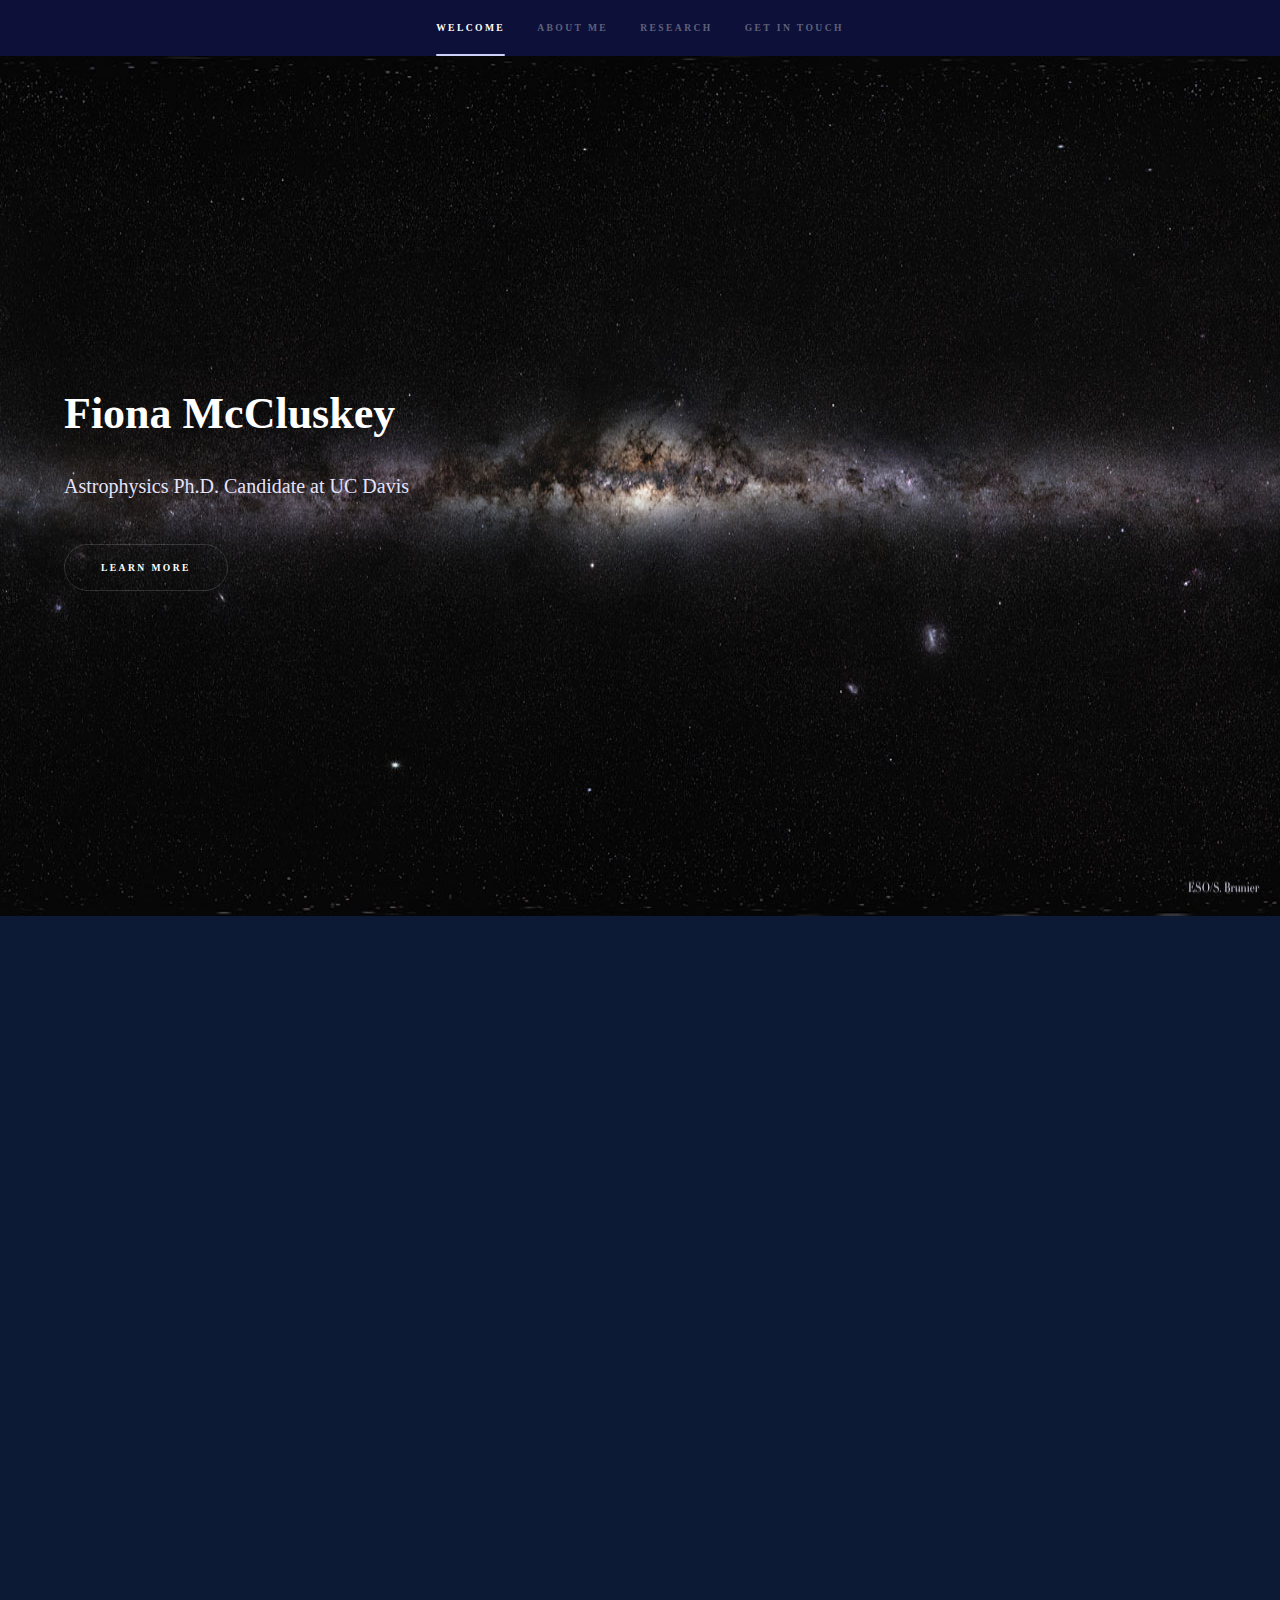
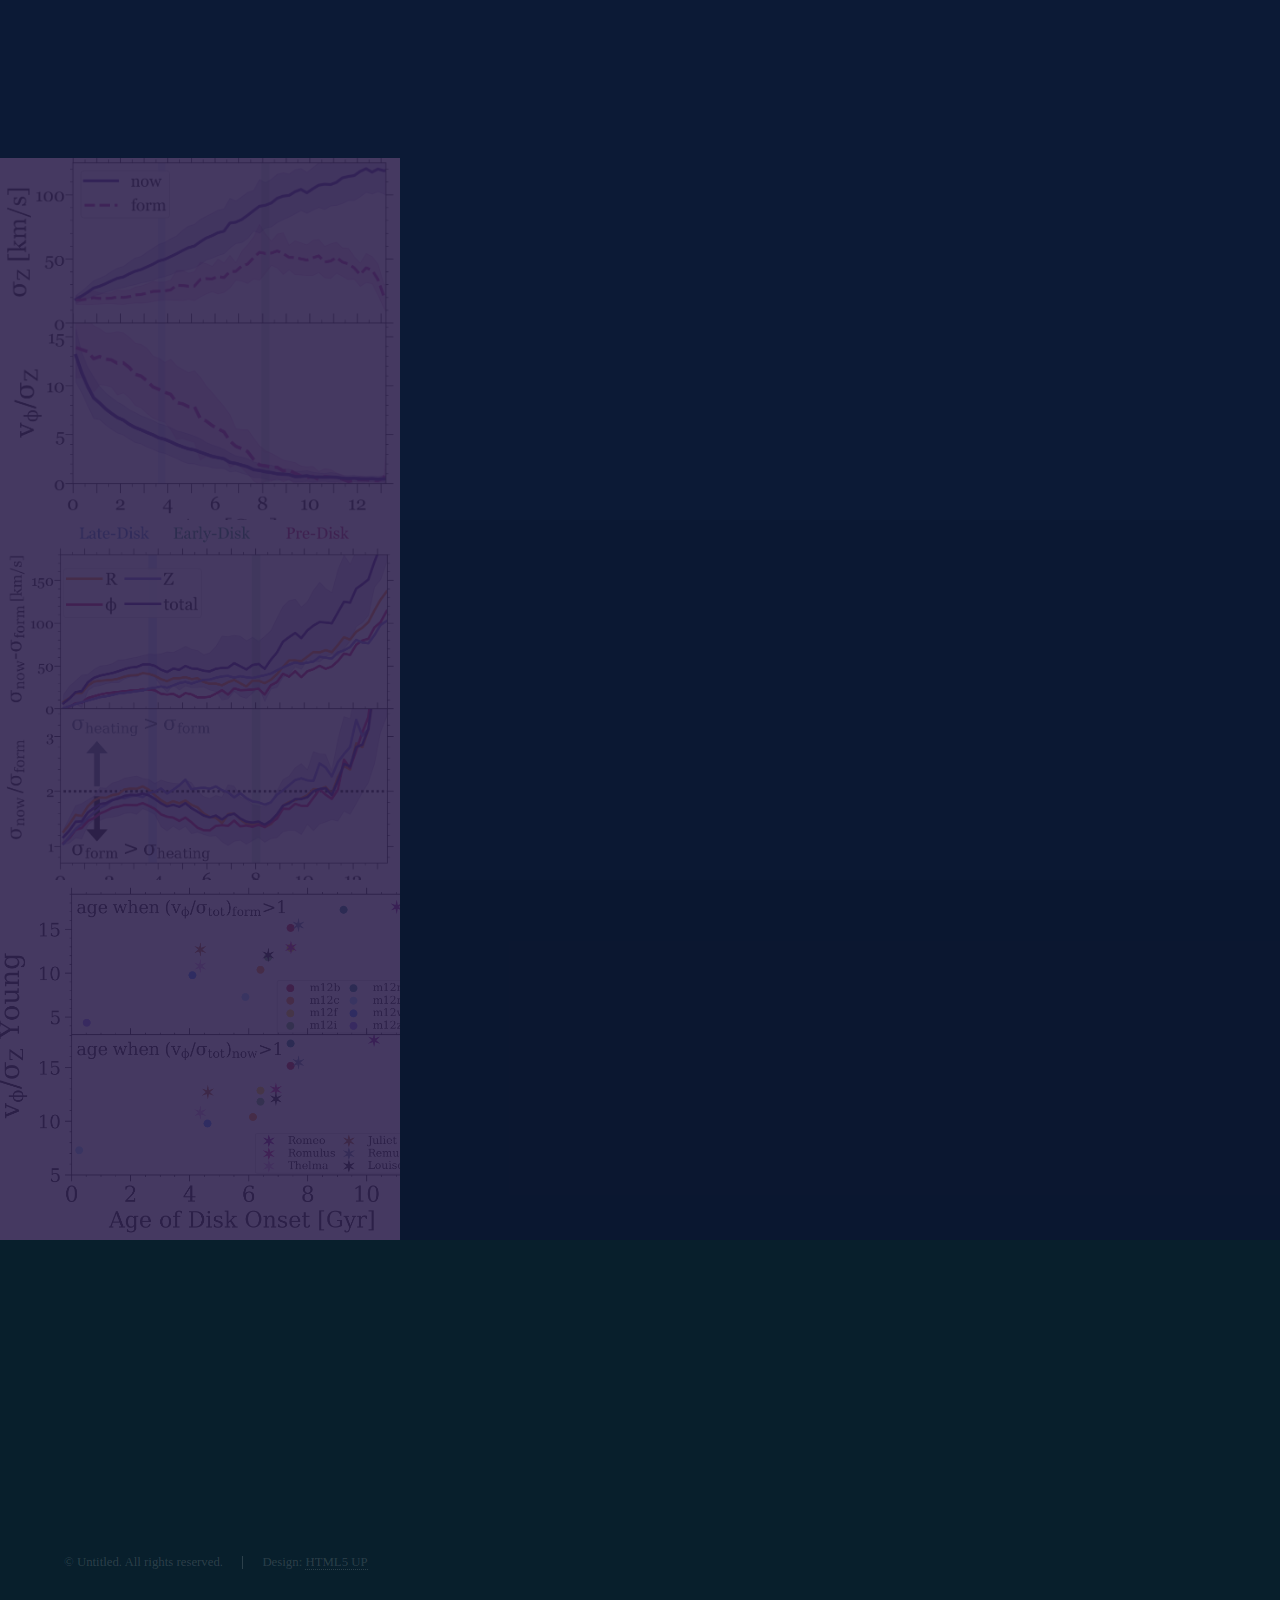
==== index.html @ 89e02739 "Update index.html" ====
<!DOCTYPE HTML>
<!--
	Hyperspace by HTML5 UP
	html5up.net | @ajlkn
	Free for personal and commercial use under the CCA 3.0 license (html5up.net/license)
-->
<html>
	<head>
		<title>Fiona McCluskey</title>
		<meta charset="utf-8" />
		<meta name="viewport" content="width=device-width, initial-scale=1, user-scalable=no" />
		<link rel="stylesheet" href="assets/css/main.css" />
		<noscript><link rel="stylesheet" href="assets/css/noscript.css" /></noscript>
	</head>
	<body class="is-preload">

		<!-- Sidebar -->
			<section id="sidebar">
				<div class="inner">
					<nav>
						<ul>
							<li><a href="#intro">Welcome</a></li>
							<li><a href="#one">About Me</a></li>
							<li><a href="#two">Research</a></li>
							<li><a href="#three">Get in touch</a></li>
						</ul>
					</nav>
				</div>
			</section>

		<!-- Wrapper -->
			<div id="wrapper">

				<!-- Intro -->
					<section id="intro" class="wrapper style1 fullscreen fade-up">
						<div class="inner">
							<h1  style="font-family: Didot">Fiona McCluskey</h1>
							<p style="font-family: Didot;color: #e5e3fc">Astrophysics Ph.D. Candidate at UC Davis</p>
							<ul class="actions">
								<li><a href="#one" class="button scrolly">Learn more</a></li>
							</ul>
						</div>
					</section>

				<!-- One -->
					<section id="one" class="wrapper style3 fade-up">
						<div class="inner">
							<h2>About Me</h2>
							<p style="font-family: Didot;color: #edebfc">I am a 4th year Ph.D. candidate in the Department of Physics and Astronomy at the University of California, Davis. I work with <a href = “https://wetzel.ucdavis.edu/”> Prof. Andrew Wetzel </a> as a part of the <a href="https://fire.northwestern.edu/about-fire/"> FIRE </a> collaboration and use cosmological zoom-in simulations to study the formation and evolution of Milky Way-mass galaxies. </p>
							<p style="font-family: Didot;color: #edebfc"> I graduated in 2019  from Bryn Mawr College, where I did research with <a href= “https://kathrynedaniel.wixsite.com/home”> Prof. Kate Daniel </a> on the dynamical effects of resonances on stellar orbits in analytical simulations of spiral galaxies. </p>
							<p style="font-family: Didot;color: #edebfc"> Outside of astronomy, I enjoy trivia, chess, skiing, hiking and spending time with my friends and cats in Davis and my family in New Hampshire.  </p>
							<div class="box alt">
								<div class="row gtr-100 gtr-uniform aln-center">
									<div class="col-3"><span class="image fit"><img src="images/me.jpg" alt="" /></span></div>
									<div class="col-3"><span class="image fit"><img src="images/cats.jpg" alt="" /></span></div>
									<div class="col-3"><span class="image fit"><img src="images/skiing.jpg" alt="" /></span></div>

								</div>
							</div>
						</div>
					</section>
					<section id="two" class="wrapper style3 fade-up">
						<div class="inner">
							<h2>Research</h2>
						</div>
					</section>
							
						
				<!-- Two -->
					<section class="wrapper style2 spotlights">
						<section>
							<a href="Kinematics.html" class="image"><img src="images/basic.png" alt="" data-position="center center" /></a>
							<div class="content">
								<div class="inner">
									<h2>Stellar Kinematics across the Formation Histories of MW-like Galaxies</h2>
									<!p>Phasellus convallis elit id ullamcorper pulvinar. Duis aliquam turpis mauris, eu ultricies erat malesuada quis. Aliquam dapibus.</p>
									<ul class="actions">
										<li><a href="Kinematics.html" class="button">Learn more</a></li>
									</ul>
								</div>
							</div>
						</section>
						<section>
							<a href="Heating.html" class="image"><img src="images/heating.png" alt="" data-position="top center" /></a>
							<div class="content">
								<div class="inner">
									<h2>Disk Settling or Dynamical Heating?</h2>
									<!p>Phasellus convallis elit id ullamcorper pulvinar. Duis aliquam turpis mauris, eu ultricies erat malesuada quis. Aliquam dapibus.</p>
									<ul class="actions">
										<li><a href="Heating.html" class="button">Learn more</a></li>
									</ul>
								</div>
							</div>
						</section>
						<section>
							<a href="#" class="image"><img src="images/disk_time_2.png" alt="" data-position="25% 25%" /></a>
							<div class="content">
								<div class="inner">
									<h2>When do Galactic Disks Form?</h2>
									<!p>Phasellus convallis elit id ullamcorper pulvinar. Duis aliquam turpis mauris, eu ultricies erat malesuada quis. Aliquam dapibus.</p>
									<ul class="actions">
										<li><a href="Disk.html" class="button">Learn more</a></li>
									</ul>
								</div>
							</div>
						</section>
					</section>


				<!-- Three -->
					<section id="three" class="wrapper style1 fade-up">
						<div class="inner">
							<h2>Get in touch</h2>
							<div class="split style1">
								<section>
									<ul class="contact">
										<li>
											<h3>Email</h3>
											<a href="#">fmccluskey@ucdavis.edu</a>
										</li>
									</ul>
								</section>
							</div>
						</div>
					</section>

			</div>

		<!-- Footer -->
			<footer id="footer" class="wrapper style1-alt">
				<div class="inner">
					<ul class="menu">
						<li>&copy; Untitled. All rights reserved.</li><li>Design: <a href="http://html5up.net">HTML5 UP</a></li>
					</ul>
				</div>
			</footer>

		<!-- Scripts -->
			<script src="assets/js/jquery.min.js"></script>
			<script src="assets/js/jquery.scrollex.min.js"></script>
			<script src="assets/js/jquery.scrolly.min.js"></script>
			<script src="assets/js/browser.min.js"></script>
			<script src="assets/js/breakpoints.min.js"></script>
			<script src="assets/js/util.js"></script>
			<script src="assets/js/main.js"></script>

	</body>
</html>
---- assets/css/main.css ----
@import url(fontawesome-all.min.css);

/*
	Hyperspace by HTML5 UP
	html5up.net | @ajlkn
	Free for personal and commercial use under the CCA 3.0 license (html5up.net/license)
*/

html, body, div, span, applet, object,
iframe, h1, h2, h3, h4, h5, h6, p, blockquote,
pre, a, abbr, acronym, address, big, cite,
code, del, dfn, em, img, ins, kbd, q, s, samp,
small, strike, strong, sub, sup, tt, var, b,
u, i, center, dl, dt, dd, ol, ul, li, fieldset,
form, label, legend, table, caption, tbody,
tfoot, thead, tr, th, td, article, aside,
canvas, details, embed, figure, figcaption,
footer, header, hgroup, menu, nav, output, ruby,
section, summary, time, mark, audio, video {
	margin: 0;
	padding: 0;
	border: 0;
	font-size: 100%;
	font: inherit;
	vertical-align: baseline;}

article, aside, details, figcaption, figure,
footer, header, hgroup, menu, nav, section {
	display: block;}

body {
	line-height: 1;
}

ol, ul {
	list-style: none;
}

blockquote, q {
	quotes: none;
}

	blockquote:before, blockquote:after, q:before, q:after {
		content: '';
		content: none;
	}

table {
	border-collapse: collapse;
	border-spacing: 0;
}

body {
	-webkit-text-size-adjust: none;
}

mark {
	background-color: transparent;
	color: inherit;
}

input::-moz-focus-inner {
	border: 0;
	padding: 0;
}

input, select, textarea {
	-moz-appearance: none;
	-webkit-appearance: none;
	-ms-appearance: none;
	appearance: none;
}

/* Basic */

	@-ms-viewport {
		width: device-width;
	}

	body {
		-ms-overflow-style: scrollbar;
	}

	@media screen and (max-width: 480px) {

		html, body {
			min-width: 320px;
		}

	}

	html {
		box-sizing: border-box;
	}

	*, *:before, *:after {
		box-sizing: inherit;
	}

	body {
		background: #312450;
	}

		body.is-preload *, body.is-preload *:before, body.is-preload *:after {
			-moz-animation: none !important;
			-webkit-animation: none !important;
			-ms-animation: none !important;
			animation: none !important;
			-moz-transition: none !important;
			-webkit-transition: none !important;
			-ms-transition: none !important;
			transition: none !important;
		}

/* Type */

	body, input, select, textarea {
		color: rgba(255, 255, 255, 0.55);
		font-family: Didot, Garamond, serif;
		font-size: 16.5pt;
		font-weight: normal;
		line-height: 1.75;
	}

		@media screen and (max-width: 1680px) {

			body, input, select, textarea {
				font-size: 13pt;
			}

		}

		@media screen and (max-width: 1280px) {

			body, input, select, textarea {
				font-size: 12pt;
			}

		}

		@media screen and (max-width: 360px) {

			body, input, select, textarea {
				font-size: 11pt;
			}

		}

	a {
		-moz-transition: color 0.2s ease, border-bottom-color 0.2s ease;
		-webkit-transition: color 0.2s ease, border-bottom-color 0.2s ease;
		-ms-transition: color 0.2s ease, border-bottom-color 0.2s ease;
		transition: color 0.2s ease, border-bottom-color 0.2s ease;
		border-bottom: dotted 1px rgba(255, 255, 255, 0.35);
		color: inherit;
		text-decoration: none;
	}

		a:hover {
			border-bottom-color: transparent;
			color: #ffffff;
		}

	strong, b {
		color: #ffffff;
		font-weight: bold;
	}

	em, i {
		font-style: italic;
	}

	p {
		margin: 0 0 2em 0;
	}

	h1, h2, h3, h4, h5, h6 {
		color: #ffffff;
		font-weight: bold;
		line-height: 1.5;
		margin: 0 0 0.5em 0;
	}

		h1 a, h2 a, h3 a, h4 a, h5 a, h6 a {
			color: inherit;
			text-decoration: none;
		}

	h1 {
		font-size: 2.75em;
	}

		h1.major {
			margin: 0 0 1.3em 0;
			position: relative;
			padding-bottom: 0.35em;
		}

			h1.major:after {
				background-image: -moz-linear-gradient(to right, #5e42a6, #b74e91);
				background-image: -webkit-linear-gradient(to right, #5e42a6, #b74e91);
				background-image: -ms-linear-gradient(to right, #5e42a6, #b74e91);
				background-image: linear-gradient(to right, #5e42a6, #b74e91);
				-moz-transition: max-width 0.2s ease;
				-webkit-transition: max-width 0.2s ease;
				-ms-transition: max-width 0.2s ease;
				transition: max-width 0.2s ease;
				border-radius: 0.2em;
				bottom: 0;
				content: '';
				height: 0.05em;
				position: absolute;
				right: 0;
				width: 100%;
			}

	h2 {
		font-size: 1.75em;
	}

	h3 {
		font-size: 1.1em;
	}

	h4 {
		font-size: 1em;
	}

	h5 {
		font-size: 0.8em;
	}

	h6 {
		font-size: 0.6em;
	}

	@media screen and (max-width: 736px) {

		h1 {
			font-size: 2em;
		}

		h2 {
			font-size: 1.25em;
		}

		h3 {
			font-size: 1em;
		}

		h4 {
			font-size: 0.8em;
		}

		h5 {
			font-size: 0.6em;
		}

		h6 {
			font-size: 0.6em;
		}

	}

	sub {
		font-size: 0.8em;
		position: relative;
		top: 0.5em;
	}

	sup {
		font-size: 0.8em;
		position: relative;
		top: -0.5em;
	}

	blockquote {
		border-left: solid 4px rgba(255, 255, 255, 0.15);
		font-style: italic;
		margin: 0 0 2em 0;
		padding: 0.5em 0 0.5em 2em;
	}

	code {
		background: rgba(255, 255, 255, 0.05);
		border-radius: 0.25em;
		border: solid 1px rgba(255, 255, 255, 0.15);
		font-family: "Courier New", monospace;
		font-size: 0.9em;
		margin: 0 0.25em;
		padding: 0.25em 0.65em;
	}

	pre {
		-webkit-overflow-scrolling: touch;
		font-family: "Courier New", monospace;
		font-size: 0.9em;
		margin: 0 0 2em 0;
	}

		pre code {
			display: block;
			line-height: 1.75em;
			padding: 1em 1.5em;
			overflow-x: auto;
		}

	hr {
		border: 0;
		border-bottom: solid 1px rgba(255, 255, 255, 0.15);
		margin: 2em 0;
	}

		hr.major {
			margin: 3em 0;
		}

	.align-left {
		text-align: left;
	}

	.align-center {
		text-align: center;
	}

	.align-right {
		text-align: right;
	}

/* Row */

	.row {
		display: flex;
		flex-wrap: wrap;
		box-sizing: border-box;
		align-items: stretch;
	}

		.row > * {
			box-sizing: border-box;
		}

		.row.gtr-uniform > * > :last-child {
			margin-bottom: 0;
		}

		.row.aln-left {
			justify-content: flex-start;
		}

		.row.aln-center {
			justify-content: center;
		}

		.row.aln-right {
			justify-content: flex-end;
		}

		.row.aln-top {
			align-items: flex-start;
		}

		.row.aln-middle {
			align-items: center;
		}

		.row.aln-bottom {
			align-items: flex-end;
		}

		.row > .imp {
			order: -1;
		}

		.row > .col-1 {
			width: 8.33333%;
		}

		.row > .off-1 {
			margin-left: 8.33333%;
		}

		.row > .col-2 {
			width: 16.66667%;
		}

		.row > .off-2 {
			margin-left: 16.66667%;
		}

		.row > .col-3 {
			width: 25%;
		}

		.row > .off-3 {
			margin-left: 25%;
		}

		.row > .col-4 {
			width: 33.33333%;
		}

		.row > .off-4 {
			margin-left: 33.33333%;
		}

		.row > .col-5 {
			width: 41.66667%;
		}

		.row > .off-5 {
			margin-left: 41.66667%;
		}

		.row > .col-6 {
			width: 50%;
		}

		.row > .off-6 {
			margin-left: 50%;
		}

		.row > .col-7 {
			width: 58.33333%;
		}

		.row > .off-7 {
			margin-left: 58.33333%;
		}

		.row > .col-8 {
			width: 66.66667%;
		}

		.row > .off-8 {
			margin-left: 66.66667%;
		}

		.row > .col-9 {
			width: 75%;
		}

		.row > .off-9 {
			margin-left: 75%;
		}

		.row > .col-10 {
			width: 83.33333%;
		}

		.row > .off-10 {
			margin-left: 83.33333%;
		}

		.row > .col-11 {
			width: 91.66667%;
		}

		.row > .off-11 {
			margin-left: 91.66667%;
		}

		.row > .col-12 {
			width: 100%;
		}

		.row > .off-12 {
			margin-left: 100%;
		}

		.row.gtr-0 {
			margin-top: 0;
			margin-left: 0em;
		}

			.row.gtr-0 > * {
				padding: 0 0 0 0em;
			}

			.row.gtr-0.gtr-uniform {
				margin-top: 0em;
			}

				.row.gtr-0.gtr-uniform > * {
					padding-top: 0em;
				}

		.row.gtr-25 {
			margin-top: 0;
			margin-left: -0.375em;
		}

			.row.gtr-25 > * {
				padding: 0 0 0 0.375em;
			}

			.row.gtr-25.gtr-uniform {
				margin-top: -0.375em;
			}

				.row.gtr-25.gtr-uniform > * {
					padding-top: 0.375em;
				}

		.row.gtr-50 {
			margin-top: 0;
			margin-left: -0.75em;
		}

			.row.gtr-50 > * {
				padding: 0 0 0 0.75em;
			}

			.row.gtr-50.gtr-uniform {
				margin-top: -0.75em;
			}

				.row.gtr-50.gtr-uniform > * {
					padding-top: 0.75em;
				}

		.row {
			margin-top: 0;
			margin-left: -1.5em;
		}

			.row > * {
				padding: 0 0 0 1.5em;
			}

			.row.gtr-uniform {
				margin-top: -1.5em;
			}

				.row.gtr-uniform > * {
					padding-top: 1.5em;
				}

		.row.gtr-150 {
			margin-top: 0;
			margin-left: -2.25em;
		}

			.row.gtr-150 > * {
				padding: 0 0 0 2.25em;
			}

			.row.gtr-150.gtr-uniform {
				margin-top: -2.25em;
			}

				.row.gtr-150.gtr-uniform > * {
					padding-top: 2.25em;
				}

		.row.gtr-200 {
			margin-top: 0;
			margin-left: -3em;
		}

			.row.gtr-200 > * {
				padding: 0 0 0 3em;
			}

			.row.gtr-200.gtr-uniform {
				margin-top: -3em;
			}

				.row.gtr-200.gtr-uniform > * {
					padding-top: 3em;
				}

		@media screen and (max-width: 1680px) {

			.row {
				display: flex;
				flex-wrap: wrap;
				box-sizing: border-box;
				align-items: stretch;
			}

				.row > * {
					box-sizing: border-box;
				}

				.row.gtr-uniform > * > :last-child {
					margin-bottom: 0;
				}

				.row.aln-left {
					justify-content: flex-start;
				}

				.row.aln-center {
					justify-content: center;
				}

				.row.aln-right {
					justify-content: flex-end;
				}

				.row.aln-top {
					align-items: flex-start;
				}

				.row.aln-middle {
					align-items: center;
				}

				.row.aln-bottom {
					align-items: flex-end;
				}

				.row > .imp-xlarge {
					order: -1;
				}

				.row > .col-1-xlarge {
					width: 8.33333%;
				}

				.row > .off-1-xlarge {
					margin-left: 8.33333%;
				}

				.row > .col-2-xlarge {
					width: 16.66667%;
				}

				.row > .off-2-xlarge {
					margin-left: 16.66667%;
				}

				.row > .col-3-xlarge {
					width: 25%;
				}

				.row > .off-3-xlarge {
					margin-left: 25%;
				}

				.row > .col-4-xlarge {
					width: 33.33333%;
				}

				.row > .off-4-xlarge {
					margin-left: 33.33333%;
				}

				.row > .col-5-xlarge {
					width: 41.66667%;
				}

				.row > .off-5-xlarge {
					margin-left: 41.66667%;
				}

				.row > .col-6-xlarge {
					width: 50%;
				}

				.row > .off-6-xlarge {
					margin-left: 50%;
				}

				.row > .col-7-xlarge {
					width: 58.33333%;
				}

				.row > .off-7-xlarge {
					margin-left: 58.33333%;
				}

				.row > .col-8-xlarge {
					width: 66.66667%;
				}

				.row > .off-8-xlarge {
					margin-left: 66.66667%;
				}

				.row > .col-9-xlarge {
					width: 75%;
				}

				.row > .off-9-xlarge {
					margin-left: 75%;
				}

				.row > .col-10-xlarge {
					width: 83.33333%;
				}

				.row > .off-10-xlarge {
					margin-left: 83.33333%;
				}

				.row > .col-11-xlarge {
					width: 91.66667%;
				}

				.row > .off-11-xlarge {
					margin-left: 91.66667%;
				}

				.row > .col-12-xlarge {
					width: 100%;
				}

				.row > .off-12-xlarge {
					margin-left: 100%;
				}

				.row.gtr-0 {
					margin-top: 0;
					margin-left: 0em;
				}

					.row.gtr-0 > * {
						padding: 0 0 0 0em;
					}

					.row.gtr-0.gtr-uniform {
						margin-top: 0em;
					}

						.row.gtr-0.gtr-uniform > * {
							padding-top: 0em;
						}

				.row.gtr-25 {
					margin-top: 0;
					margin-left: -0.375em;
				}

					.row.gtr-25 > * {
						padding: 0 0 0 0.375em;
					}

					.row.gtr-25.gtr-uniform {
						margin-top: -0.375em;
					}

						.row.gtr-25.gtr-uniform > * {
							padding-top: 0.375em;
						}

				.row.gtr-50 {
					margin-top: 0;
					margin-left: -0.75em;
				}

					.row.gtr-50 > * {
						padding: 0 0 0 0.75em;
					}

					.row.gtr-50.gtr-uniform {
						margin-top: -0.75em;
					}

						.row.gtr-50.gtr-uniform > * {
							padding-top: 0.75em;
						}

				.row {
					margin-top: 0;
					margin-left: -1.5em;
				}

					.row > * {
						padding: 0 0 0 1.5em;
					}

					.row.gtr-uniform {
						margin-top: -1.5em;
					}

						.row.gtr-uniform > * {
							padding-top: 1.5em;
						}

				.row.gtr-150 {
					margin-top: 0;
					margin-left: -2.25em;
				}

					.row.gtr-150 > * {
						padding: 0 0 0 2.25em;
					}

					.row.gtr-150.gtr-uniform {
						margin-top: -2.25em;
					}

						.row.gtr-150.gtr-uniform > * {
							padding-top: 2.25em;
						}

				.row.gtr-200 {
					margin-top: 0;
					margin-left: -3em;
				}

					.row.gtr-200 > * {
						padding: 0 0 0 3em;
					}

					.row.gtr-200.gtr-uniform {
						margin-top: -3em;
					}

						.row.gtr-200.gtr-uniform > * {
							padding-top: 3em;
						}

		}

		@media screen and (max-width: 1280px) {

			.row {
				display: flex;
				flex-wrap: wrap;
				box-sizing: border-box;
				align-items: stretch;
			}

				.row > * {
					box-sizing: border-box;
				}

				.row.gtr-uniform > * > :last-child {
					margin-bottom: 0;
				}

				.row.aln-left {
					justify-content: flex-start;
				}

				.row.aln-center {
					justify-content: center;
				}

				.row.aln-right {
					justify-content: flex-end;
				}

				.row.aln-top {
					align-items: flex-start;
				}

				.row.aln-middle {
					align-items: center;
				}

				.row.aln-bottom {
					align-items: flex-end;
				}

				.row > .imp-large {
					order: -1;
				}

				.row > .col-1-large {
					width: 8.33333%;
				}

				.row > .off-1-large {
					margin-left: 8.33333%;
				}

				.row > .col-2-large {
					width: 16.66667%;
				}

				.row > .off-2-large {
					margin-left: 16.66667%;
				}

				.row > .col-3-large {
					width: 25%;
				}

				.row > .off-3-large {
					margin-left: 25%;
				}

				.row > .col-4-large {
					width: 33.33333%;
				}

				.row > .off-4-large {
					margin-left: 33.33333%;
				}

				.row > .col-5-large {
					width: 41.66667%;
				}

				.row > .off-5-large {
					margin-left: 41.66667%;
				}

				.row > .col-6-large {
					width: 50%;
				}

				.row > .off-6-large {
					margin-left: 50%;
				}

				.row > .col-7-large {
					width: 58.33333%;
				}

				.row > .off-7-large {
					margin-left: 58.33333%;
				}

				.row > .col-8-large {
					width: 66.66667%;
				}

				.row > .off-8-large {
					margin-left: 66.66667%;
				}

				.row > .col-9-large {
					width: 75%;
				}

				.row > .off-9-large {
					margin-left: 75%;
				}

				.row > .col-10-large {
					width: 83.33333%;
				}

				.row > .off-10-large {
					margin-left: 83.33333%;
				}

				.row > .col-11-large {
					width: 91.66667%;
				}

				.row > .off-11-large {
					margin-left: 91.66667%;
				}

				.row > .col-12-large {
					width: 100%;
				}

				.row > .off-12-large {
					margin-left: 100%;
				}

				.row.gtr-0 {
					margin-top: 0;
					margin-left: 0em;
				}

					.row.gtr-0 > * {
						padding: 0 0 0 0em;
					}

					.row.gtr-0.gtr-uniform {
						margin-top: 0em;
					}

						.row.gtr-0.gtr-uniform > * {
							padding-top: 0em;
						}

				.row.gtr-25 {
					margin-top: 0;
					margin-left: -0.375em;
				}

					.row.gtr-25 > * {
						padding: 0 0 0 0.375em;
					}

					.row.gtr-25.gtr-uniform {
						margin-top: -0.375em;
					}

						.row.gtr-25.gtr-uniform > * {
							padding-top: 0.375em;
						}

				.row.gtr-50 {
					margin-top: 0;
					margin-left: -0.75em;
				}

					.row.gtr-50 > * {
						padding: 0 0 0 0.75em;
					}

					.row.gtr-50.gtr-uniform {
						margin-top: -0.75em;
					}

						.row.gtr-50.gtr-uniform > * {
							padding-top: 0.75em;
						}

				.row {
					margin-top: 0;
					margin-left: -1.5em;
				}

					.row > * {
						padding: 0 0 0 1.5em;
					}

					.row.gtr-uniform {
						margin-top: -1.5em;
					}

						.row.gtr-uniform > * {
							padding-top: 1.5em;
						}

				.row.gtr-150 {
					margin-top: 0;
					margin-left: -2.25em;
				}

					.row.gtr-150 > * {
						padding: 0 0 0 2.25em;
					}

					.row.gtr-150.gtr-uniform {
						margin-top: -2.25em;
					}

						.row.gtr-150.gtr-uniform > * {
							padding-top: 2.25em;
						}

				.row.gtr-200 {
					margin-top: 0;
					margin-left: -3em;
				}

					.row.gtr-200 > * {
						padding: 0 0 0 3em;
					}

					.row.gtr-200.gtr-uniform {
						margin-top: -3em;
					}

						.row.gtr-200.gtr-uniform > * {
							padding-top: 3em;
						}

		}

		@media screen and (max-width: 980px) {

			.row {
				display: flex;
				flex-wrap: wrap;
				box-sizing: border-box;
				align-items: stretch;
			}

				.row > * {
					box-sizing: border-box;
				}

				.row.gtr-uniform > * > :last-child {
					margin-bottom: 0;
				}

				.row.aln-left {
					justify-content: flex-start;
				}

				.row.aln-center {
					justify-content: center;
				}

				.row.aln-right {
					justify-content: flex-end;
				}

				.row.aln-top {
					align-items: flex-start;
				}

				.row.aln-middle {
					align-items: center;
				}

				.row.aln-bottom {
					align-items: flex-end;
				}

				.row > .imp-medium {
					order: -1;
				}

				.row > .col-1-medium {
					width: 8.33333%;
				}

				.row > .off-1-medium {
					margin-left: 8.33333%;
				}

				.row > .col-2-medium {
					width: 16.66667%;
				}

				.row > .off-2-medium {
					margin-left: 16.66667%;
				}

				.row > .col-3-medium {
					width: 25%;
				}

				.row > .off-3-medium {
					margin-left: 25%;
				}

				.row > .col-4-medium {
					width: 33.33333%;
				}

				.row > .off-4-medium {
					margin-left: 33.33333%;
				}

				.row > .col-5-medium {
					width: 41.66667%;
				}

				.row > .off-5-medium {
					margin-left: 41.66667%;
				}

				.row > .col-6-medium {
					width: 50%;
				}

				.row > .off-6-medium {
					margin-left: 50%;
				}

				.row > .col-7-medium {
					width: 58.33333%;
				}

				.row > .off-7-medium {
					margin-left: 58.33333%;
				}

				.row > .col-8-medium {
					width: 66.66667%;
				}

				.row > .off-8-medium {
					margin-left: 66.66667%;
				}

				.row > .col-9-medium {
					width: 75%;
				}

				.row > .off-9-medium {
					margin-left: 75%;
				}

				.row > .col-10-medium {
					width: 83.33333%;
				}

				.row > .off-10-medium {
					margin-left: 83.33333%;
				}

				.row > .col-11-medium {
					width: 91.66667%;
				}

				.row > .off-11-medium {
					margin-left: 91.66667%;
				}

				.row > .col-12-medium {
					width: 100%;
				}

				.row > .off-12-medium {
					margin-left: 100%;
				}

				.row.gtr-0 {
					margin-top: 0;
					margin-left: 0em;
				}

					.row.gtr-0 > * {
						padding: 0 0 0 0em;
					}

					.row.gtr-0.gtr-uniform {
						margin-top: 0em;
					}

						.row.gtr-0.gtr-uniform > * {
							padding-top: 0em;
						}

				.row.gtr-25 {
					margin-top: 0;
					margin-left: -0.375em;
				}

					.row.gtr-25 > * {
						padding: 0 0 0 0.375em;
					}

					.row.gtr-25.gtr-uniform {
						margin-top: -0.375em;
					}

						.row.gtr-25.gtr-uniform > * {
							padding-top: 0.375em;
						}

				.row.gtr-50 {
					margin-top: 0;
					margin-left: -0.75em;
				}

					.row.gtr-50 > * {
						padding: 0 0 0 0.75em;
					}

					.row.gtr-50.gtr-uniform {
						margin-top: -0.75em;
					}

						.row.gtr-50.gtr-uniform > * {
							padding-top: 0.75em;
						}

				.row {
					margin-top: 0;
					margin-left: -1.5em;
				}

					.row > * {
						padding: 0 0 0 1.5em;
					}

					.row.gtr-uniform {
						margin-top: -1.5em;
					}

						.row.gtr-uniform > * {
							padding-top: 1.5em;
						}

				.row.gtr-150 {
					margin-top: 0;
					margin-left: -2.25em;
				}

					.row.gtr-150 > * {
						padding: 0 0 0 2.25em;
					}

					.row.gtr-150.gtr-uniform {
						margin-top: -2.25em;
					}

						.row.gtr-150.gtr-uniform > * {
							padding-top: 2.25em;
						}

				.row.gtr-200 {
					margin-top: 0;
					margin-left: -3em;
				}

					.row.gtr-200 > * {
						padding: 0 0 0 3em;
					}

					.row.gtr-200.gtr-uniform {
						margin-top: -3em;
					}

						.row.gtr-200.gtr-uniform > * {
							padding-top: 3em;
						}

		}

		@media screen and (max-width: 736px) {

			.row {
				display: flex;
				flex-wrap: wrap;
				box-sizing: border-box;
				align-items: stretch;
			}

				.row > * {
					box-sizing: border-box;
				}

				.row.gtr-uniform > * > :last-child {
					margin-bottom: 0;
				}

				.row.aln-left {
					justify-content: flex-start;
				}

				.row.aln-center {
					justify-content: center;
				}

				.row.aln-right {
					justify-content: flex-end;
				}

				.row.aln-top {
					align-items: flex-start;
				}

				.row.aln-middle {
					align-items: center;
				}

				.row.aln-bottom {
					align-items: flex-end;
				}

				.row > .imp-small {
					order: -1;
				}

				.row > .col-1-small {
					width: 8.33333%;
				}

				.row > .off-1-small {
					margin-left: 8.33333%;
				}

				.row > .col-2-small {
					width: 16.66667%;
				}

				.row > .off-2-small {
					margin-left: 16.66667%;
				}

				.row > .col-3-small {
					width: 25%;
				}

				.row > .off-3-small {
					margin-left: 25%;
				}

				.row > .col-4-small {
					width: 33.33333%;
				}

				.row > .off-4-small {
					margin-left: 33.33333%;
				}

				.row > .col-5-small {
					width: 41.66667%;
				}

				.row > .off-5-small {
					margin-left: 41.66667%;
				}

				.row > .col-6-small {
					width: 50%;
				}

				.row > .off-6-small {
					margin-left: 50%;
				}

				.row > .col-7-small {
					width: 58.33333%;
				}

				.row > .off-7-small {
					margin-left: 58.33333%;
				}

				.row > .col-8-small {
					width: 66.66667%;
				}

				.row > .off-8-small {
					margin-left: 66.66667%;
				}

				.row > .col-9-small {
					width: 75%;
				}

				.row > .off-9-small {
					margin-left: 75%;
				}

				.row > .col-10-small {
					width: 83.33333%;
				}

				.row > .off-10-small {
					margin-left: 83.33333%;
				}

				.row > .col-11-small {
					width: 91.66667%;
				}

				.row > .off-11-small {
					margin-left: 91.66667%;
				}

				.row > .col-12-small {
					width: 100%;
				}

				.row > .off-12-small {
					margin-left: 100%;
				}

				.row.gtr-0 {
					margin-top: 0;
					margin-left: 0em;
				}

					.row.gtr-0 > * {
						padding: 0 0 0 0em;
					}

					.row.gtr-0.gtr-uniform {
						margin-top: 0em;
					}

						.row.gtr-0.gtr-uniform > * {
							padding-top: 0em;
						}

				.row.gtr-25 {
					margin-top: 0;
					margin-left: -0.375em;
				}

					.row.gtr-25 > * {
						padding: 0 0 0 0.375em;
					}

					.row.gtr-25.gtr-uniform {
						margin-top: -0.375em;
					}

						.row.gtr-25.gtr-uniform > * {
							padding-top: 0.375em;
						}

				.row.gtr-50 {
					margin-top: 0;
					margin-left: -0.75em;
				}

					.row.gtr-50 > * {
						padding: 0 0 0 0.75em;
					}

					.row.gtr-50.gtr-uniform {
						margin-top: -0.75em;
					}

						.row.gtr-50.gtr-uniform > * {
							padding-top: 0.75em;
						}

				.row {
					margin-top: 0;
					margin-left: -1.5em;
				}

					.row > * {
						padding: 0 0 0 1.5em;
					}

					.row.gtr-uniform {
						margin-top: -1.5em;
					}

						.row.gtr-uniform > * {
							padding-top: 1.5em;
						}

				.row.gtr-150 {
					margin-top: 0;
					margin-left: -2.25em;
				}

					.row.gtr-150 > * {
						padding: 0 0 0 2.25em;
					}

					.row.gtr-150.gtr-uniform {
						margin-top: -2.25em;
					}

						.row.gtr-150.gtr-uniform > * {
							padding-top: 2.25em;
						}

				.row.gtr-200 {
					margin-top: 0;
					margin-left: -3em;
				}

					.row.gtr-200 > * {
						padding: 0 0 0 3em;
					}

					.row.gtr-200.gtr-uniform {
						margin-top: -3em;
					}

						.row.gtr-200.gtr-uniform > * {
							padding-top: 3em;
						}

		}

		@media screen and (max-width: 480px) {

			.row {
				display: flex;
				flex-wrap: wrap;
				box-sizing: border-box;
				align-items: stretch;
			}

				.row > * {
					box-sizing: border-box;
				}

				.row.gtr-uniform > * > :last-child {
					margin-bottom: 0;
				}

				.row.aln-left {
					justify-content: flex-start;
				}

				.row.aln-center {
					justify-content: center;
				}

				.row.aln-right {
					justify-content: flex-end;
				}

				.row.aln-top {
					align-items: flex-start;
				}

				.row.aln-middle {
					align-items: center;
				}

				.row.aln-bottom {
					align-items: flex-end;
				}

				.row > .imp-xsmall {
					order: -1;
				}

				.row > .col-1-xsmall {
					width: 8.33333%;
				}

				.row > .off-1-xsmall {
					margin-left: 8.33333%;
				}

				.row > .col-2-xsmall {
					width: 16.66667%;
				}

				.row > .off-2-xsmall {
					margin-left: 16.66667%;
				}

				.row > .col-3-xsmall {
					width: 25%;
				}

				.row > .off-3-xsmall {
					margin-left: 25%;
				}

				.row > .col-4-xsmall {
					width: 33.33333%;
				}

				.row > .off-4-xsmall {
					margin-left: 33.33333%;
				}

				.row > .col-5-xsmall {
					width: 41.66667%;
				}

				.row > .off-5-xsmall {
					margin-left: 41.66667%;
				}

				.row > .col-6-xsmall {
					width: 50%;
				}

				.row > .off-6-xsmall {
					margin-left: 50%;
				}

				.row > .col-7-xsmall {
					width: 58.33333%;
				}

				.row > .off-7-xsmall {
					margin-left: 58.33333%;
				}

				.row > .col-8-xsmall {
					width: 66.66667%;
				}

				.row > .off-8-xsmall {
					margin-left: 66.66667%;
				}

				.row > .col-9-xsmall {
					width: 75%;
				}

				.row > .off-9-xsmall {
					margin-left: 75%;
				}

				.row > .col-10-xsmall {
					width: 83.33333%;
				}

				.row > .off-10-xsmall {
					margin-left: 83.33333%;
				}

				.row > .col-11-xsmall {
					width: 91.66667%;
				}

				.row > .off-11-xsmall {
					margin-left: 91.66667%;
				}

				.row > .col-12-xsmall {
					width: 100%;
				}

				.row > .off-12-xsmall {
					margin-left: 100%;
				}

				.row.gtr-0 {
					margin-top: 0;
					margin-left: 0em;
				}

					.row.gtr-0 > * {
						padding: 0 0 0 0em;
					}

					.row.gtr-0.gtr-uniform {
						margin-top: 0em;
					}

						.row.gtr-0.gtr-uniform > * {
							padding-top: 0em;
						}

				.row.gtr-25 {
					margin-top: 0;
					margin-left: -0.375em;
				}

					.row.gtr-25 > * {
						padding: 0 0 0 0.375em;
					}

					.row.gtr-25.gtr-uniform {
						margin-top: -0.375em;
					}

						.row.gtr-25.gtr-uniform > * {
							padding-top: 0.375em;
						}

				.row.gtr-50 {
					margin-top: 0;
					margin-left: -0.75em;
				}

					.row.gtr-50 > * {
						padding: 0 0 0 0.75em;
					}

					.row.gtr-50.gtr-uniform {
						margin-top: -0.75em;
					}

						.row.gtr-50.gtr-uniform > * {
							padding-top: 0.75em;
						}

				.row {
					margin-top: 0;
					margin-left: -1.5em;
				}

					.row > * {
						padding: 0 0 0 1.5em;
					}

					.row.gtr-uniform {
						margin-top: -1.5em;
					}

						.row.gtr-uniform > * {
							padding-top: 1.5em;
						}

				.row.gtr-150 {
					margin-top: 0;
					margin-left: -2.25em;
				}

					.row.gtr-150 > * {
						padding: 0 0 0 2.25em;
					}

					.row.gtr-150.gtr-uniform {
						margin-top: -2.25em;
					}

						.row.gtr-150.gtr-uniform > * {
							padding-top: 2.25em;
						}

				.row.gtr-200 {
					margin-top: 0;
					margin-left: -3em;
				}

					.row.gtr-200 > * {
						padding: 0 0 0 3em;
					}

					.row.gtr-200.gtr-uniform {
						margin-top: -3em;
					}

						.row.gtr-200.gtr-uniform > * {
							padding-top: 3em;
						}

		}

/* Box */

	.box {
		border-radius: 0.25em;
		border: solid 1px rgba(255, 255, 255, 0.15);
		margin-bottom: 2em;
		padding: 1.5em;
	}

		.box > :last-child,
		.box > :last-child > :last-child,
		.box > :last-child > :last-child > :last-child {
			margin-bottom: 0;
		}

		.box.alt {
			border: 0;
			border-radius: 0;
			padding: 0;
		}

/* Button */

	input[type="submit"],
	input[type="reset"],
	input[type="button"],
	button,
	.button {
		-moz-appearance: none;
		-webkit-appearance: none;
		-ms-appearance: none;
		appearance: none;
		-moz-transition: border-color 0.2s ease;
		-webkit-transition: border-color 0.2s ease;
		-ms-transition: border-color 0.2s ease;
		transition: border-color 0.2s ease;
		background-color: transparent;
		border: solid 1px !important;
		border-color: rgba(255, 255, 255, 0.15) !important;
		border-radius: 3em;
		color: #ffffff !important;
		cursor: pointer;
		display: inline-block;
		font-size: 0.6em;
		font-weight: bold;
		height: calc(4.75em + 2px);
		letter-spacing: 0.25em;
		line-height: 4.75em;
		outline: 0;
		padding: 0 3.75em;
		position: relative;
		text-align: center;
		text-decoration: none;
		text-transform: uppercase;
		white-space: nowrap;
	}

		input[type="submit"]:after,
		input[type="reset"]:after,
		input[type="button"]:after,
		button:after,
		.button:after {
			-moz-transform: scale(0.25);
			-webkit-transform: scale(0.25);
			-ms-transform: scale(0.25);
			transform: scale(0.25);
			pointer-events: none;
			-moz-transition: opacity 0.2s ease, -moz-transform 0.2s ease;
			-webkit-transition: opacity 0.2s ease, -webkit-transform 0.2s ease;
			-ms-transition: opacity 0.2s ease, -ms-transform 0.2s ease;
			transition: opacity 0.2s ease, transform 0.2s ease;
			background: #ffffff;
			border-radius: 3em;
			content: '';
			height: 100%;
			left: 0;
			opacity: 0;
			position: absolute;
			top: 0;
			width: 100%;
		}

		input[type="submit"].icon:before,
		input[type="reset"].icon:before,
		input[type="button"].icon:before,
		button.icon:before,
		.button.icon:before {
			margin-right: 0.75em;
		}

		input[type="submit"].fit,
		input[type="reset"].fit,
		input[type="button"].fit,
		button.fit,
		.button.fit {
			width: 100%;
		}

		input[type="submit"].small,
		input[type="reset"].small,
		input[type="button"].small,
		button.small,
		.button.small {
			font-size: 0.4em;
		}

		input[type="submit"].large,
		input[type="reset"].large,
		input[type="button"].large,
		button.large,
		.button.large {
			font-size: 0.8em;
		}

		input[type="submit"].primary,
		input[type="reset"].primary,
		input[type="button"].primary,
		button.primary,
		.button.primary {
			background-color: #ffffff;
			color: #312450 !important;
		}

			input[type="submit"].primary:after,
			input[type="reset"].primary:after,
			input[type="button"].primary:after,
			button.primary:after,
			.button.primary:after {
				display: none;
			}

		input[type="submit"].disabled, input[type="submit"]:disabled,
		input[type="reset"].disabled,
		input[type="reset"]:disabled,
		input[type="button"].disabled,
		input[type="button"]:disabled,
		button.disabled,
		button:disabled,
		.button.disabled,
		.button:disabled {
			cursor: default;
			opacity: 0.5;
			pointer-events: none;
		}

		input[type="submit"]:hover,
		input[type="reset"]:hover,
		input[type="button"]:hover,
		button:hover,
		.button:hover {
			border-color: rgba(255, 255, 255, 0.55) !important;
		}

			input[type="submit"]:hover:after,
			input[type="reset"]:hover:after,
			input[type="button"]:hover:after,
			button:hover:after,
			.button:hover:after {
				opacity: 0.05;
				-moz-transform: scale(1);
				-webkit-transform: scale(1);
				-ms-transform: scale(1);
				transform: scale(1);
			}

			input[type="submit"]:hover:active,
			input[type="reset"]:hover:active,
			input[type="button"]:hover:active,
			button:hover:active,
			.button:hover:active {
				border-color: #ffffff !important;
			}

				input[type="submit"]:hover:active:after,
				input[type="reset"]:hover:active:after,
				input[type="button"]:hover:active:after,
				button:hover:active:after,
				.button:hover:active:after {
					opacity: 0.1;
				}

/* Features */

	.features {
		display: -moz-flex;
		display: -webkit-flex;
		display: -ms-flex;
		display: flex;
		-moz-flex-wrap: wrap;
		-webkit-flex-wrap: wrap;
		-ms-flex-wrap: wrap;
		flex-wrap: wrap;
		border-radius: 0.25em;
		border: solid 1px rgba(255, 255, 255, 0.15);
		background: rgba(255, 255, 255, 0.05);
		margin: 0 0 2em 0;
	}

		.features section {
			padding: 3.5em 3em 1em 7em ;
			width: 50%;
			border-top: solid 1px rgba(255, 255, 255, 0.15);
			position: relative;
		}

			.features section:nth-child(-n + 2) {
				border-top-width: 0;
			}

			.features section:nth-child(2n) {
				border-left: solid 1px rgba(255, 255, 255, 0.15);
			}

			.features section .icon {
				-moz-transition: opacity 0.5s ease, -moz-transform 0.5s ease;
				-webkit-transition: opacity 0.5s ease, -webkit-transform 0.5s ease;
				-ms-transition: opacity 0.5s ease, -ms-transform 0.5s ease;
				transition: opacity 0.5s ease, transform 0.5s ease;
				-moz-transition-delay: 1s;
				-webkit-transition-delay: 1s;
				-ms-transition-delay: 1s;
				transition-delay: 1s;
				-moz-transform: scale(1);
				-webkit-transform: scale(1);
				-ms-transform: scale(1);
				transform: scale(1);
				position: absolute;
				left: 3em;
				top: 3em;
				opacity: 1;
			}

			.features section:nth-child(1) .icon {
				-moz-transition-delay: 0.15s;
				-webkit-transition-delay: 0.15s;
				-ms-transition-delay: 0.15s;
				transition-delay: 0.15s;
			}

			.features section:nth-child(2) .icon {
				-moz-transition-delay: 0.3s;
				-webkit-transition-delay: 0.3s;
				-ms-transition-delay: 0.3s;
				transition-delay: 0.3s;
			}

			.features section:nth-child(3) .icon {
				-moz-transition-delay: 0.45s;
				-webkit-transition-delay: 0.45s;
				-ms-transition-delay: 0.45s;
				transition-delay: 0.45s;
			}

			.features section:nth-child(4) .icon {
				-moz-transition-delay: 0.6s;
				-webkit-transition-delay: 0.6s;
				-ms-transition-delay: 0.6s;
				transition-delay: 0.6s;
			}

			.features section:nth-child(5) .icon {
				-moz-transition-delay: 0.75s;
				-webkit-transition-delay: 0.75s;
				-ms-transition-delay: 0.75s;
				transition-delay: 0.75s;
			}

			.features section:nth-child(6) .icon {
				-moz-transition-delay: 0.9s;
				-webkit-transition-delay: 0.9s;
				-ms-transition-delay: 0.9s;
				transition-delay: 0.9s;
			}

			.features section:nth-child(7) .icon {
				-moz-transition-delay: 1.05s;
				-webkit-transition-delay: 1.05s;
				-ms-transition-delay: 1.05s;
				transition-delay: 1.05s;
			}

			.features section:nth-child(8) .icon {
				-moz-transition-delay: 1.2s;
				-webkit-transition-delay: 1.2s;
				-ms-transition-delay: 1.2s;
				transition-delay: 1.2s;
			}

			.features section:nth-child(9) .icon {
				-moz-transition-delay: 1.35s;
				-webkit-transition-delay: 1.35s;
				-ms-transition-delay: 1.35s;
				transition-delay: 1.35s;
			}

			.features section:nth-child(10) .icon {
				-moz-transition-delay: 1.5s;
				-webkit-transition-delay: 1.5s;
				-ms-transition-delay: 1.5s;
				transition-delay: 1.5s;
			}

			.features section:nth-child(11) .icon {
				-moz-transition-delay: 1.65s;
				-webkit-transition-delay: 1.65s;
				-ms-transition-delay: 1.65s;
				transition-delay: 1.65s;
			}

			.features section:nth-child(12) .icon {
				-moz-transition-delay: 1.8s;
				-webkit-transition-delay: 1.8s;
				-ms-transition-delay: 1.8s;
				transition-delay: 1.8s;
			}

			.features section:nth-child(13) .icon {
				-moz-transition-delay: 1.95s;
				-webkit-transition-delay: 1.95s;
				-ms-transition-delay: 1.95s;
				transition-delay: 1.95s;
			}

			.features section:nth-child(14) .icon {
				-moz-transition-delay: 2.1s;
				-webkit-transition-delay: 2.1s;
				-ms-transition-delay: 2.1s;
				transition-delay: 2.1s;
			}

			.features section:nth-child(15) .icon {
				-moz-transition-delay: 2.25s;
				-webkit-transition-delay: 2.25s;
				-ms-transition-delay: 2.25s;
				transition-delay: 2.25s;
			}

			.features section:nth-child(16) .icon {
				-moz-transition-delay: 2.4s;
				-webkit-transition-delay: 2.4s;
				-ms-transition-delay: 2.4s;
				transition-delay: 2.4s;
			}

			.features section:nth-child(17) .icon {
				-moz-transition-delay: 2.55s;
				-webkit-transition-delay: 2.55s;
				-ms-transition-delay: 2.55s;
				transition-delay: 2.55s;
			}

			.features section:nth-child(18) .icon {
				-moz-transition-delay: 2.7s;
				-webkit-transition-delay: 2.7s;
				-ms-transition-delay: 2.7s;
				transition-delay: 2.7s;
			}

			.features section:nth-child(19) .icon {
				-moz-transition-delay: 2.85s;
				-webkit-transition-delay: 2.85s;
				-ms-transition-delay: 2.85s;
				transition-delay: 2.85s;
			}

			.features section:nth-child(20) .icon {
				-moz-transition-delay: 3s;
				-webkit-transition-delay: 3s;
				-ms-transition-delay: 3s;
				transition-delay: 3s;
			}

		.features.inactive section .icon {
			-moz-transform: scale(0.5);
			-webkit-transform: scale(0.5);
			-ms-transform: scale(0.5);
			transform: scale(0.5);
			opacity: 0;
		}

		@media screen and (max-width: 980px) {

			.features {
				display: block;
			}

				.features section {
					border-top-width: 1px !important;
					border-left-width: 0 !important;
					width: 100%;
				}

					.features section:first-child {
						border-top-width: 0 !important;
					}

		}

		@media screen and (max-width: 736px) {

			.features section {
				padding: 2.5em 1.5em 0.1em 5.5em ;
			}

				.features section .icon {
					left: 1.5em;
					top: 2em;
				}

		}

		@media screen and (max-width: 480px) {

			.features section {
				padding: 2em 1.5em 0.1em 1.5em ;
			}

				.features section .icon {
					left: 0;
					position: relative;
					top: 0;
				}

		}

/* Form */

	form {
		margin: 0 0 2em 0;
	}

		form > :last-child {
			margin-bottom: 0;
		}

		form > .fields {
			display: -moz-flex;
			display: -webkit-flex;
			display: -ms-flex;
			display: flex;
			-moz-flex-wrap: wrap;
			-webkit-flex-wrap: wrap;
			-ms-flex-wrap: wrap;
			flex-wrap: wrap;
			width: calc(100% + 3em);
			margin: -1.5em 0 2em -1.5em;
		}

			form > .fields > .field {
				-moz-flex-grow: 0;
				-webkit-flex-grow: 0;
				-ms-flex-grow: 0;
				flex-grow: 0;
				-moz-flex-shrink: 0;
				-webkit-flex-shrink: 0;
				-ms-flex-shrink: 0;
				flex-shrink: 0;
				padding: 1.5em 0 0 1.5em;
				width: calc(100% - 1.5em);
			}

				form > .fields > .field.half {
					width: calc(50% - 0.75em);
				}

				form > .fields > .field.third {
					width: calc(100%/3 - 0.5em);
				}

				form > .fields > .field.quarter {
					width: calc(25% - 0.375em);
				}

		@media screen and (max-width: 480px) {

			form > .fields {
				width: calc(100% + 3em);
				margin: -1.5em 0 2em -1.5em;
			}

				form > .fields > .field {
					padding: 1.5em 0 0 1.5em;
					width: calc(100% - 1.5em);
				}

					form > .fields > .field.half {
						width: calc(100% - 1.5em);
					}

					form > .fields > .field.third {
						width: calc(100% - 1.5em);
					}

					form > .fields > .field.quarter {
						width: calc(100% - 1.5em);
					}

		}

	label {
		color: #ffffff;
		font-weight: bold;
		line-height: 1.5;
		margin: 0 0 0.7em 0;
		display: block;
		font-size: 1.1em;
	}

	input[type="text"],
	input[type="password"],
	input[type="email"],
	input[type="tel"],
	select,
	textarea {
		-moz-appearance: none;
		-webkit-appearance: none;
		-ms-appearance: none;
		appearance: none;
		background: rgba(255, 255, 255, 0.05);
		border-radius: 0.25em;
		border: none;
		border: solid 1px rgba(255, 255, 255, 0.15);
		color: inherit;
		display: block;
		outline: 0;
		padding: 0 1em;
		text-decoration: none;
		width: 100%;
	}

		input[type="text"]:invalid,
		input[type="password"]:invalid,
		input[type="email"]:invalid,
		input[type="tel"]:invalid,
		select:invalid,
		textarea:invalid {
			box-shadow: none;
		}

		input[type="text"]:focus,
		input[type="password"]:focus,
		input[type="email"]:focus,
		input[type="tel"]:focus,
		select:focus,
		textarea:focus {
			border-color: #ffffff;
			box-shadow: 0 0 0 1px #ffffff;
		}

	select {
		background-image: url("data:image/svg+xml;charset=utf8,%3Csvg xmlns='http://www.w3.org/2000/svg' width='40' height='40' preserveAspectRatio='none' viewBox='0 0 40 40'%3E%3Cpath d='M9.4,12.3l10.4,10.4l10.4-10.4c0.2-0.2,0.5-0.4,0.9-0.4c0.3,0,0.6,0.1,0.9,0.4l3.3,3.3c0.2,0.2,0.4,0.5,0.4,0.9 c0,0.4-0.1,0.6-0.4,0.9L20.7,31.9c-0.2,0.2-0.5,0.4-0.9,0.4c-0.3,0-0.6-0.1-0.9-0.4L4.3,17.3c-0.2-0.2-0.4-0.5-0.4-0.9 c0-0.4,0.1-0.6,0.4-0.9l3.3-3.3c0.2-0.2,0.5-0.4,0.9-0.4S9.1,12.1,9.4,12.3z' fill='rgba(255, 255, 255, 0.15)' /%3E%3C/svg%3E");
		background-size: 1.25rem;
		background-repeat: no-repeat;
		background-position: calc(100% - 1rem) center;
		height: 2.75em;
		padding-right: 2.75em;
		text-overflow: ellipsis;
	}

		select option {
			color: #ffffff;
			background: #312450;
		}

		select:focus::-ms-value {
			background-color: transparent;
		}

		select::-ms-expand {
			display: none;
		}

	input[type="text"],
	input[type="password"],
	input[type="email"],
	select {
		height: 2.75em;
	}

	textarea {
		padding: 0.75em 1em;
	}

		body.is-ie textarea {
			min-height: 10em;
		}

	input[type="checkbox"],
	input[type="radio"] {
		-moz-appearance: none;
		-webkit-appearance: none;
		-ms-appearance: none;
		appearance: none;
		display: block;
		float: left;
		margin-right: -2em;
		opacity: 0;
		width: 1em;
		z-index: -1;
	}

		input[type="checkbox"] + label,
		input[type="radio"] + label {
			text-decoration: none;
			color: rgba(255, 255, 255, 0.55);
			cursor: pointer;
			display: inline-block;
			font-size: 1em;
			font-weight: normal;
			padding-left: 2.4em;
			padding-right: 0.75em;
			position: relative;
		}

			input[type="checkbox"] + label:before,
			input[type="radio"] + label:before {
				-moz-osx-font-smoothing: grayscale;
				-webkit-font-smoothing: antialiased;
				display: inline-block;
				font-style: normal;
				font-variant: normal;
				text-rendering: auto;
				line-height: 1;
				text-transform: none !important;
				font-family: 'Font Awesome 5 Free';
				font-weight: 900;
			}

			input[type="checkbox"] + label:before,
			input[type="radio"] + label:before {
				background: rgba(255, 255, 255, 0.05);
				border-radius: 0.25em;
				border: solid 1px rgba(255, 255, 255, 0.15);
				content: '';
				display: inline-block;
				font-size: 0.8em;
				height: 2.0625em;
				left: 0;
				line-height: 2.0625em;
				position: absolute;
				text-align: center;
				top: 0;
				width: 2.0625em;
			}

		input[type="checkbox"]:checked + label:before,
		input[type="radio"]:checked + label:before {
			background: #ffffff;
			border-color: #ffffff;
			color: #b74e91;
			content: '\f00c';
		}

		input[type="checkbox"]:focus + label:before,
		input[type="radio"]:focus + label:before {
			border-color: #ffffff;
			box-shadow: 0 0 0 1px #ffffff;
		}

	input[type="checkbox"] + label:before {
		border-radius: 0.25em;
	}

	input[type="radio"] + label:before {
		border-radius: 100%;
	}

	::-webkit-input-placeholder {
		color: rgba(255, 255, 255, 0.35) !important;
		opacity: 1.0;
	}

	:-moz-placeholder {
		color: rgba(255, 255, 255, 0.35) !important;
		opacity: 1.0;
	}

	::-moz-placeholder {
		color: rgba(255, 255, 255, 0.35) !important;
		opacity: 1.0;
	}

	:-ms-input-placeholder {
		color: rgba(255, 255, 255, 0.35) !important;
		opacity: 1.0;
	}

/* Icon */

	.icon {
		text-decoration: none;
		border-bottom: none;
		position: relative;
	}

		.icon:before {
			-moz-osx-font-smoothing: grayscale;
			-webkit-font-smoothing: antialiased;
			display: inline-block;
			font-style: normal;
			font-variant: normal;
			text-rendering: auto;
			line-height: 1;
			text-transform: none !important;
			font-family: 'Font Awesome 5 Free';
			font-weight: 400;
		}

		.icon > .label {
			display: none;
		}

		.icon:before {
			line-height: inherit;
		}

		.icon.solid:before {
			font-weight: 900;
		}

		.icon.brands:before {
			font-family: 'Font Awesome 5 Brands';
		}

		.icon.major {
			width: 2.5em;
			height: 2.5em;
			display: block;
			background: #ffffff;
			border-radius: 100%;
			color: #312450;
			text-align: center;
			line-height: 2.5em;
			margin: 0 0 1.3em 0;
		}

			.icon.major:before {
				font-size: 1.25em;
			}

				.wrapper.style1 .icon.major:before {
					color: #5e42a6;
				}

				.wrapper.style1-alt .icon.major:before {
					color: #493382;
				}

				.wrapper.style2 .icon.major:before {
					color: #5052b5;
				}

				.wrapper.style2-alt .icon.major:before {
					color: #3e4094;
				}

				.wrapper.style3 .icon.major:before {
					color: #160e4f;
				}

				.wrapper.style3-alt .icon.major:before {
					color: #953d75;
				}

/* Image */

	.image {
		border-radius: 0.25em;
		border: 0;
		display: inline-block;
		position: relative;
	}

		.image img {
			border-radius: 0.25em;
			display: block;
		}

		.image.left, .image.right {
			max-width: 40%;
		}

			.image.left img, .image.right img {
				width: 100%;
			}

		.image.left {
			float: left;
			margin: 0 1.5em 1em 0;
			top: 0.25em;
		}

		.image.right {
			float: right;
			margin: 0 0 1em 1.5em;
			top: 0.25em;
		}

		.image.fit {
			display: block;
			margin: 0 0 2em 0;
			width: 100%;
		}

			.image.fit img {
				width: 100%;
			}

		.image.main {
			display: block;
			margin: 0 0 3em 0;
			width: 100%;
		}

			.image.main img {
				width: 100%;
			}

/* List */

	ol {
		list-style: decimal;
		margin: 0 0 2em 0;
		padding-left: 1.25em;
	}

		ol li {
			padding-left: 0.25em;
		}

	ul {
		list-style: disc;
		margin: 0 0 2em 0;
		padding-left: 1em;
	}

		ul li {
			padding-left: 0.5em;
		}

		ul.alt {
			list-style: none;
			padding-left: 0;
		}

			ul.alt li {
				border-top: solid 1px rgba(255, 255, 255, 0.15);
				padding: 0.5em 0;
			}

				ul.alt li:first-child {
					border-top: 0;
					padding-top: 0;
				}

	dl {
		margin: 0 0 2em 0;
	}

		dl dt {
			display: block;
			font-weight: bold;
			margin: 0 0 1em 0;
		}

		dl dd {
			margin-left: 2em;
		}

/* Actions */

	ul.actions {
		display: -moz-flex;
		display: -webkit-flex;
		display: -ms-flex;
		display: flex;
		cursor: default;
		list-style: none;
		margin-left: -1em;
		padding-left: 0;
	}

		ul.actions li {
			padding: 0 0 0 1em;
			vertical-align: middle;
		}

		ul.actions.special {
			-moz-justify-content: center;
			-webkit-justify-content: center;
			-ms-justify-content: center;
			justify-content: center;
			width: 100%;
			margin-left: 0;
		}

			ul.actions.special li:first-child {
				padding-left: 0;
			}

		ul.actions.stacked {
			-moz-flex-direction: column;
			-webkit-flex-direction: column;
			-ms-flex-direction: column;
			flex-direction: column;
			margin-left: 0;
		}

			ul.actions.stacked li {
				padding: 1.3em 0 0 0;
			}

				ul.actions.stacked li:first-child {
					padding-top: 0;
				}

		ul.actions.fit {
			width: calc(100% + 1em);
		}

			ul.actions.fit li {
				-moz-flex-grow: 1;
				-webkit-flex-grow: 1;
				-ms-flex-grow: 1;
				flex-grow: 1;
				-moz-flex-shrink: 1;
				-webkit-flex-shrink: 1;
				-ms-flex-shrink: 1;
				flex-shrink: 1;
				width: 100%;
			}

				ul.actions.fit li > * {
					width: 100%;
				}

			ul.actions.fit.stacked {
				width: 100%;
			}

		@media screen and (max-width: 480px) {

			ul.actions:not(.fixed) {
				-moz-flex-direction: column;
				-webkit-flex-direction: column;
				-ms-flex-direction: column;
				flex-direction: column;
				margin-left: 0;
				width: 100% !important;
			}

				ul.actions:not(.fixed) li {
					-moz-flex-grow: 1;
					-webkit-flex-grow: 1;
					-ms-flex-grow: 1;
					flex-grow: 1;
					-moz-flex-shrink: 1;
					-webkit-flex-shrink: 1;
					-ms-flex-shrink: 1;
					flex-shrink: 1;
					padding: 1em 0 0 0;
					text-align: center;
					width: 100%;
				}

					ul.actions:not(.fixed) li > * {
						width: 100%;
					}

					ul.actions:not(.fixed) li:first-child {
						padding-top: 0;
					}

					ul.actions:not(.fixed) li input[type="submit"],
					ul.actions:not(.fixed) li input[type="reset"],
					ul.actions:not(.fixed) li input[type="button"],
					ul.actions:not(.fixed) li button,
					ul.actions:not(.fixed) li .button {
						width: 100%;
					}

						ul.actions:not(.fixed) li input[type="submit"].icon:before,
						ul.actions:not(.fixed) li input[type="reset"].icon:before,
						ul.actions:not(.fixed) li input[type="button"].icon:before,
						ul.actions:not(.fixed) li button.icon:before,
						ul.actions:not(.fixed) li .button.icon:before {
							margin-left: -0.5rem;
						}

		}

/* Contact */

	ul.contact {
		list-style: none;
		padding: 0;
	}

		ul.contact > li {
			padding: 0;
			margin: 1.5em 0 0 0;
		}

			ul.contact > li:first-child {
				margin-top: 0;
			}

/* Icons */

	ul.icons {
		cursor: default;
		list-style: none;
		padding-left: 0;
	}

		ul.icons li {
			display: inline-block;
			padding: 0 0.75em 0 0;
		}

			ul.icons li:last-child {
				padding-right: 0;
			}

			ul.icons li > a, ul.icons li > span {
				border: 0;
			}

				ul.icons li > a .label, ul.icons li > span .label {
					display: none;
				}

/* Menu */

	ul.menu {
		list-style: none;
		padding: 0;
	}

		ul.menu > li {
			border-left: solid 1px rgba(255, 255, 255, 0.15);
			display: inline-block;
			line-height: 1;
			margin-left: 1.5em;
			padding: 0 0 0 1.5em;
		}

			ul.menu > li:first-child {
				border-left: 0;
				margin: 0;
				padding-left: 0;
			}

		@media screen and (max-width: 480px) {

			ul.menu > li {
				border-left: 0;
				display: block;
				line-height: inherit;
				margin: 0.5em 0 0 0;
				padding-left: 0;
			}

		}

/* Section/Article */

	section.special, article.special {
		text-align: center;
	}

	header p {
		color: rgba(255, 255, 255, 0.35);
		position: relative;
		margin: 0 0 1.5em 0;
	}

	header h2 + p {
		font-size: 1.25em;
		margin-top: -1em;
		line-height: 1.5em;
	}

	header h3 + p {
		font-size: 1.1em;
		margin-top: -0.8em;
		line-height: 1.5em;
	}

	header h4 + p,
	header h5 + p,
	header h6 + p {
		font-size: 0.9em;
		margin-top: -0.6em;
		line-height: 1.5em;
	}

/* Split */

	.split {
		display: -moz-flex;
		display: -webkit-flex;
		display: -ms-flex;
		display: flex;
	}

		.split > * {
			width: calc(50% - 2.5em);
		}

		.split > :nth-child(2n - 1) {
			padding-right: 2.5em;
			border-right: solid 1px rgba(255, 255, 255, 0.15);
		}

		.split > :nth-child(2n) {
			padding-left: 2.5em;
		}

		.split.style1 > :nth-child(2n - 1) {
			width: calc(66.66666% - 2.5em);
		}

		.split.style1 > :nth-child(2n) {
			width: calc(33.33333% - 2.5em);
		}

		@media screen and (max-width: 1680px) {

			.split > * {
				width: calc(50% - 2em);
			}

			.split > :nth-child(2n - 1) {
				padding-right: 2em;
			}

			.split > :nth-child(2n) {
				padding-left: 2em;
			}

			.split.style1 > :nth-child(2n - 1) {
				width: calc(66.66666% - 2em);
			}

			.split.style1 > :nth-child(2n) {
				width: calc(33.33333% - 2em);
			}

		}

		@media screen and (max-width: 980px) {

			.split {
				display: block;
			}

				.split > * {
					border-top: solid 1px rgba(255, 255, 255, 0.15);
					margin: 4em 0 0 0;
					padding: 4em 0 0 0;
					width: 100% !important;
				}

				.split > :nth-child(2n - 1) {
					border-right: 0;
					padding-right: 0;
				}

				.split > :nth-child(2n) {
					padding-left: 0;
				}

				.split > :first-child {
					border-top: 0;
					margin-top: 0;
					padding-top: 0;
				}

		}

		@media screen and (max-width: 736px) {

			.split > * {
				margin: 3em 0 0 0;
				padding: 3em 0 0 0;
			}

		}

/* Spotlights */

	.spotlights > section {
		display: -moz-flex;
		display: -webkit-flex;
		display: -ms-flex;
		display: flex;
		-moz-flex-direction: row;
		-webkit-flex-direction: row;
		-ms-flex-direction: row;
		flex-direction: row;
		min-height: 22.5em;
	}

		body.is-ie .spotlights > section {
			min-height: 0;
		}

		.spotlights > section > .image {
			background-position: center center;
			background-size: cover;
			border-radius: 0;
			display: block;
			position: relative;
			width: 25em;
		}

			.spotlights > section > .image img {
				border-radius: 0;
				display: block;
			}

			.spotlights > section > .image:before {
				-moz-transition: opacity 1s ease;
				-webkit-transition: opacity 1s ease;
				-ms-transition: opacity 1s ease;
				transition: opacity 1s ease;
				background: rgba(49, 36, 80, 0.9);
				content: '';
				display: block;
				height: 100%;
				left: 0;
				opacity: 0;
				position: absolute;
				top: 0;
				width: 100%;
			}

		.spotlights > section > .content {
			padding: 4em 5em 2em 5em ;
			display: -moz-flex;
			display: -webkit-flex;
			display: -ms-flex;
			display: flex;
			-moz-flex-direction: column;
			-webkit-flex-direction: column;
			-ms-flex-direction: column;
			flex-direction: column;
			-moz-justify-content: center;
			-webkit-justify-content: center;
			-ms-justify-content: center;
			justify-content: center;
			width: 50em;
			-ms-flex: 1;
		}

			.spotlights > section > .content > .inner {
				-moz-transform: translateX(0) translateY(0);
				-webkit-transform: translateX(0) translateY(0);
				-ms-transform: translateX(0) translateY(0);
				transform: translateX(0) translateY(0);
				-moz-transition: opacity 1s ease, -moz-transform 1s ease;
				-webkit-transition: opacity 1s ease, -webkit-transform 1s ease;
				-ms-transition: opacity 1s ease, -ms-transform 1s ease;
				transition: opacity 1s ease, transform 1s ease;
				opacity: 1;
			}

		.spotlights > section:nth-child(2) {
			background-color: rgba(0, 0, 0, 0.05);
		}

		.spotlights > section:nth-child(3) {
			background-color: rgba(0, 0, 0, 0.1);
		}

		.spotlights > section.inactive > .image:before,
		body.is-preload .spotlights > section > .image:before {
			opacity: 1;
		}

		.spotlights > section.inactive > .content > .inner,
		body.is-preload .spotlights > section > .content > .inner {
			-moz-transform: translateX(-1em);
			-webkit-transform: translateX(-1em);
			-ms-transform: translateX(-1em);
			transform: translateX(-1em);
			opacity: 0;
		}

		@media screen and (max-width: 1680px) {

			.spotlights > section > .content {
				padding: 4em 4em 2em 4em ;
			}

		}

		@media screen and (max-width: 980px) {

			.spotlights > section {
				display: block;
			}

				.spotlights > section > .image {
					width: 100%;
					height: 50vh;
				}

				.spotlights > section > .content {
					width: 100%;
				}

				.spotlights > section.inactive > .content > .inner,
				body.is-preload .spotlights > section > .content > .inner {
					-moz-transform: translateY(1em);
					-webkit-transform: translateY(1em);
					-ms-transform: translateY(1em);
					transform: translateY(1em);
				}

		}

		@media screen and (max-width: 736px) {

			.spotlights > section > .image {
				height: 50vh;
				min-height: 15em;
			}

			.spotlights > section > .content {
				padding: 3em 2em 1em 2em ;
			}

		}

/* Table */

	.table-wrapper {
		-webkit-overflow-scrolling: touch;
		overflow-x: auto;
	}

	table {
		margin: 0 0 2em 0;
		width: 100%;
	}

		table tbody tr {
			border: solid 1px rgba(255, 255, 255, 0.15);
			border-left: 0;
			border-right: 0;
		}

			table tbody tr:nth-child(2n + 1) {
				background-color: rgba(255, 255, 255, 0.05);
			}

		table td {
			padding: 0.75em 0.75em;
		}

		table th {
			color: #ffffff;
			font-size: 1em;
			font-weight: bold;
			padding: 0 0.75em 0.75em 0.75em;
			text-align: left;
		}

		table thead {
			border-bottom: solid 2px rgba(255, 255, 255, 0.15);
		}

		table tfoot {
			border-top: solid 2px rgba(255, 255, 255, 0.15);
		}

		table.alt {
			border-collapse: separate;
		}

			table.alt tbody tr td {
				border: solid 1px rgba(255, 255, 255, 0.15);
				border-left-width: 0;
				border-top-width: 0;
			}

				table.alt tbody tr td:first-child {
					border-left-width: 1px;
				}

			table.alt tbody tr:first-child td {
				border-top-width: 1px;
			}

			table.alt thead {
				border-bottom: 0;
			}

			table.alt tfoot {
				border-top: 0;
			}

/* Wrapper */

	.wrapper {
		position: relative;
	}

		.wrapper > .inner {
			padding: 5em 5em 3em 5em ;
			max-width: 100%;
			width: 75em;
		}

			@media screen and (max-width: 1680px) {

				.wrapper > .inner {
					padding: 4em 4em 2em 4em ;
				}

			}

			@media screen and (max-width: 1280px) {

				.wrapper > .inner {
					width: 100%;
				}

			}

			@media screen and (max-width: 736px) {

				.wrapper > .inner {
					padding: 3em 2em 1em 2em ;
				}

			}

		.wrapper.alt {
			background-color: #261c3e;
		}

		.wrapper.style1 {
			background-color: #081f2c;
		}

		.wrapper.style1-alt {
			background-color: #081f2c;
		}

		.wrapper.style2 {
			background-color: #0c1a36;
		}

		.wrapper.style2-alt {
			background-color: #0c1a36;
		}

		.wrapper.style3 {
			background-color: #0c1a36;
		}

		.wrapper.style3-alt {
			background-color: #0d1038;
		}

		.wrapper.fullscreen {
			display: -moz-flex;
			display: -webkit-flex;
			display: -ms-flex;
			display: flex;
			-moz-flex-direction: column;
			-webkit-flex-direction: column;
			-ms-flex-direction: column;
			flex-direction: column;
			-moz-justify-content: center;
			-webkit-justify-content: center;
			-ms-justify-content: center;
			justify-content: center;
			min-height: 100vh;
		}

			body.is-ie .wrapper.fullscreen {
				height: 100vh;
			}

			@media screen and (max-width: 1280px) {

				.wrapper.fullscreen {
					min-height: calc(100vh - 2.5em);
				}

					body.is-ie .wrapper.fullscreen {
						height: calc(100vh - 2.5em);
					}

			}

			@media screen and (max-width: 736px) {

				.wrapper.fullscreen {
					padding: 2em 0;
					min-height: 0;
				}

					body.is-ie .wrapper.fullscreen {
						height: auto;
					}

			}

		.wrapper.fade-up > .inner {
			-moz-transform: translateY(0);
			-webkit-transform: translateY(0);
			-ms-transform: translateY(0);
			transform: translateY(0);
			-moz-transition: opacity 1s ease, -moz-transform 1s ease;
			-webkit-transition: opacity 1s ease, -webkit-transform 1s ease;
			-ms-transition: opacity 1s ease, -ms-transform 1s ease;
			transition: opacity 1s ease, transform 1s ease;
			opacity: 1.0;
		}

		.wrapper.fade-up.inactive > .inner,
		body.is-preload .wrapper.fade-up > .inner {
			opacity: 0;
			-moz-transform: translateY(1em);
			-webkit-transform: translateY(1em);
			-ms-transform: translateY(1em);
			transform: translateY(1em);
		}

		.wrapper.fade-down > .inner {
			-moz-transform: translateY(0);
			-webkit-transform: translateY(0);
			-ms-transform: translateY(0);
			transform: translateY(0);
			-moz-transition: opacity 1s ease, -moz-transform 1s ease;
			-webkit-transition: opacity 1s ease, -webkit-transform 1s ease;
			-ms-transition: opacity 1s ease, -ms-transform 1s ease;
			transition: opacity 1s ease, transform 1s ease;
			opacity: 1.0;
		}

		.wrapper.fade-down.inactive > .inner,
		body.is-preload .wrapper.fade-down > .inner {
			opacity: 0;
			-moz-transform: translateY(-1em);
			-webkit-transform: translateY(-1em);
			-ms-transform: translateY(-1em);
			transform: translateY(-1em);
		}

		.wrapper.fade > .inner {
			-moz-transition: opacity 1s ease;
			-webkit-transition: opacity 1s ease;
			-ms-transition: opacity 1s ease;
			transition: opacity 1s ease;
			opacity: 1.0;
		}

		.wrapper.fade.inactive > .inner,
		body.is-preload .wrapper.fade > .inner {
			opacity: 0;
		}

/* Header */

	#header {
		display: -moz-flex;
		display: -webkit-flex;
		display: -ms-flex;
		display: flex;
		background-color: #0d1038;
		cursor: default;
		padding: 1.75em 2em;
	}

		#header > .title {
			border: 0;
			color: #ffffff;
			display: block;
			font-size: 1.25em;
			font-weight: bold;
		}

		#header > nav {
			-moz-flex: 1;
			-webkit-flex: 1;
			-ms-flex: 1;
			flex: 1;
			text-align: right;
		}

			#header > nav > ul {
				margin: 0;
				padding: 0;
			}

				#header > nav > ul > li {
					display: inline-block;
					margin-left: 1.75em;
					padding: 0;
					vertical-align: middle;
				}

					#header > nav > ul > li:first-child {
						margin-left: 0;
					}

					#header > nav > ul > li a {
						border: 0;
						color: rgba(255, 255, 255, 0.35);
						display: inline-block;
						font-size: 0.6em;
						font-weight: bold;
						letter-spacing: 0.25em;
						text-transform: uppercase;
					}

						#header > nav > ul > li a:hover {
							color: rgba(255, 255, 255, 0.55);
						}

						#header > nav > ul > li a.active {
							color: #ffffff;
						}

		@media screen and (max-width: 736px) {

			#header {
				padding: 1em 2em;
			}

		}

		@media screen and (max-width: 480px) {

			#header {
				display: block;
				padding: 0 2em;
				text-align: left;
			}

				#header .title {
					font-size: 1.25em;
					padding: 1em 0;
				}

				#header > nav {
					border-top: solid 1px rgba(255, 255, 255, 0.15);
					text-align: inherit;
				}

					#header > nav > ul > li {
						margin-left: 1.5em;
					}

						#header > nav > ul > li a {
							height: 6em;
							line-height: 6em;
						}

		}

/* Wrapper (main) */

	#sidebar + #wrapper {
		margin-left: 18em;
	}

		@media screen and (max-width: 1280px) {

			#sidebar + #wrapper {
				margin-left: 0;
				padding-top: 3.5em;
			}

		}

		@media screen and (max-width: 736px) {

			#sidebar + #wrapper {
				padding-top: 0;
			}

		}

	#header + #wrapper > .wrapper > .inner {
		margin: 0 auto;
	}

/* Footer */

	#sidebar + #wrapper + #footer {
		margin-left: 18em;
	}

		@media screen and (max-width: 1280px) {

			#sidebar + #wrapper + #footer {
				margin-left: 0;
			}

		}

	#footer > .inner a {
		border-bottom-color: rgba(255, 255, 255, 0.15);
	}

		#footer > .inner a:hover {
			border-bottom-color: transparent;
		}

	#footer > .inner .menu {
		font-size: 0.8em;
		color: rgba(255, 255, 255, 0.15);
	}

	#header + #wrapper + #footer > .inner {
		margin: 0 auto;
	}

/* Sidebar */

	#sidebar {
		padding: 2.5em 2.5em 0.5em 2.5em ;
		background: #0d1038;
		cursor: default;
		height: 100vh;
		left: 0;
		overflow-x: hidden;
		overflow-y: auto;
		position: fixed;
		text-align: right;
		top: 0;
		width: 18em;
		z-index: 10000;
	}

		#sidebar > .inner {
			display: -moz-flex;
			display: -webkit-flex;
			display: -ms-flex;
			display: flex;
			-moz-flex-direction: column;
			-webkit-flex-direction: column;
			-ms-flex-direction: column;
			flex-direction: column;
			-moz-justify-content: center;
			-webkit-justify-content: center;
			-ms-justify-content: center;
			justify-content: center;
			-moz-transform: translateY(0);
			-webkit-transform: translateY(0);
			-ms-transform: translateY(0);
			transform: translateY(0);
			-moz-transition: opacity 1s ease;
			-webkit-transition: opacity 1s ease;
			-ms-transition: opacity 1s ease;
			transition: opacity 1s ease;
			min-height: 100%;
			opacity: 1;
			width: 100%;
		}

			body.is-ie #sidebar > .inner {
				height: 100%;
			}

		#sidebar nav > ul {
			list-style: none;
			padding: 0;
		}

			#sidebar nav > ul > li {
				-moz-transform: translateY(0);
				-webkit-transform: translateY(0);
				-ms-transform: translateY(0);
				transform: translateY(0);
				-moz-transition: opacity 0.15s ease, -moz-transform 0.75s ease;
				-webkit-transition: opacity 0.15s ease, -webkit-transform 0.75s ease;
				-ms-transition: opacity 0.15s ease, -ms-transform 0.75s ease;
				transition: opacity 0.15s ease, transform 0.75s ease;
				margin: 1.5em 0 0 0;
				opacity: 1;
				padding: 0;
				position: relative;
			}

				#sidebar nav > ul > li:first-child {
					margin: 0;
				}

				#sidebar nav > ul > li:nth-child(1) {
					-moz-transition-delay: 0.45s;
					-webkit-transition-delay: 0.45s;
					-ms-transition-delay: 0.45s;
					transition-delay: 0.45s;
				}

				#sidebar nav > ul > li:nth-child(2) {
					-moz-transition-delay: 0.65s;
					-webkit-transition-delay: 0.65s;
					-ms-transition-delay: 0.65s;
					transition-delay: 0.65s;
				}

				#sidebar nav > ul > li:nth-child(3) {
					-moz-transition-delay: 0.85s;
					-webkit-transition-delay: 0.85s;
					-ms-transition-delay: 0.85s;
					transition-delay: 0.85s;
				}

				#sidebar nav > ul > li:nth-child(4) {
					-moz-transition-delay: 1.05s;
					-webkit-transition-delay: 1.05s;
					-ms-transition-delay: 1.05s;
					transition-delay: 1.05s;
				}

				#sidebar nav > ul > li:nth-child(5) {
					-moz-transition-delay: 1.25s;
					-webkit-transition-delay: 1.25s;
					-ms-transition-delay: 1.25s;
					transition-delay: 1.25s;
				}

				#sidebar nav > ul > li:nth-child(6) {
					-moz-transition-delay: 1.45s;
					-webkit-transition-delay: 1.45s;
					-ms-transition-delay: 1.45s;
					transition-delay: 1.45s;
				}

				#sidebar nav > ul > li:nth-child(7) {
					-moz-transition-delay: 1.65s;
					-webkit-transition-delay: 1.65s;
					-ms-transition-delay: 1.65s;
					transition-delay: 1.65s;
				}

				#sidebar nav > ul > li:nth-child(8) {
					-moz-transition-delay: 1.85s;
					-webkit-transition-delay: 1.85s;
					-ms-transition-delay: 1.85s;
					transition-delay: 1.85s;
				}

				#sidebar nav > ul > li:nth-child(9) {
					-moz-transition-delay: 2.05s;
					-webkit-transition-delay: 2.05s;
					-ms-transition-delay: 2.05s;
					transition-delay: 2.05s;
				}

				#sidebar nav > ul > li:nth-child(10) {
					-moz-transition-delay: 2.25s;
					-webkit-transition-delay: 2.25s;
					-ms-transition-delay: 2.25s;
					transition-delay: 2.25s;
				}

				#sidebar nav > ul > li:nth-child(11) {
					-moz-transition-delay: 2.45s;
					-webkit-transition-delay: 2.45s;
					-ms-transition-delay: 2.45s;
					transition-delay: 2.45s;
				}

				#sidebar nav > ul > li:nth-child(12) {
					-moz-transition-delay: 2.65s;
					-webkit-transition-delay: 2.65s;
					-ms-transition-delay: 2.65s;
					transition-delay: 2.65s;
				}

				#sidebar nav > ul > li:nth-child(13) {
					-moz-transition-delay: 2.85s;
					-webkit-transition-delay: 2.85s;
					-ms-transition-delay: 2.85s;
					transition-delay: 2.85s;
				}

				#sidebar nav > ul > li:nth-child(14) {
					-moz-transition-delay: 3.05s;
					-webkit-transition-delay: 3.05s;
					-ms-transition-delay: 3.05s;
					transition-delay: 3.05s;
				}

				#sidebar nav > ul > li:nth-child(15) {
					-moz-transition-delay: 3.25s;
					-webkit-transition-delay: 3.25s;
					-ms-transition-delay: 3.25s;
					transition-delay: 3.25s;
				}

				#sidebar nav > ul > li:nth-child(16) {
					-moz-transition-delay: 3.45s;
					-webkit-transition-delay: 3.45s;
					-ms-transition-delay: 3.45s;
					transition-delay: 3.45s;
				}

				#sidebar nav > ul > li:nth-child(17) {
					-moz-transition-delay: 3.65s;
					-webkit-transition-delay: 3.65s;
					-ms-transition-delay: 3.65s;
					transition-delay: 3.65s;
				}

				#sidebar nav > ul > li:nth-child(18) {
					-moz-transition-delay: 3.85s;
					-webkit-transition-delay: 3.85s;
					-ms-transition-delay: 3.85s;
					transition-delay: 3.85s;
				}

				#sidebar nav > ul > li:nth-child(19) {
					-moz-transition-delay: 4.05s;
					-webkit-transition-delay: 4.05s;
					-ms-transition-delay: 4.05s;
					transition-delay: 4.05s;
				}

				#sidebar nav > ul > li:nth-child(20) {
					-moz-transition-delay: 4.25s;
					-webkit-transition-delay: 4.25s;
					-ms-transition-delay: 4.25s;
					transition-delay: 4.25s;
				}

		#sidebar nav a {
			-moz-transition: color 0.2s ease;
			-webkit-transition: color 0.2s ease;
			-ms-transition: color 0.2s ease;
			transition: color 0.2s ease;
			border: 0;
			color: rgba(255, 255, 255, 0.35);
			display: block;
			font-size: 0.6em;
			font-weight: bold;
			letter-spacing: 0.25em;
			line-height: 1.75;
			outline: 0;
			padding: 1.35em 0;
			position: relative;
			text-decoration: none;
			text-transform: uppercase;
		}

			#sidebar nav a:before, #sidebar nav a:after {
				border-radius: 0.2em;
				bottom: 0;
				content: '';
				height: 0.2em;
				position: absolute;
				right: 0;
				width: 100%;
			}

			#sidebar nav a:before {
				background: #0d1038;
			}

			#sidebar nav a:after {
				background-image: -moz-linear-gradient(to right, #5e42a6, #b74e91);
				background-image: -webkit-linear-gradient(to right, #5e42a6, #b74e91);
				background-image: -ms-linear-gradient(to right, #5e42a6, #b74e91);
				background-image: linear-gradient(to right, #5e42a6, #b74e91);
				-moz-transition: max-width 0.2s ease;
				-webkit-transition: max-width 0.2s ease;
				-ms-transition: max-width 0.2s ease;
				transition: max-width 0.2s ease;
				max-width: 0;
			}

			#sidebar nav a:hover {
				color: rgba(255, 255, 255, 0.55);
			}

			#sidebar nav a.active {
				color: #ffffff;
			}

				#sidebar nav a.active:after {
					max-width: 100%;
				}

		body.is-preload #sidebar > .inner {
			opacity: 0;
		}

		body.is-preload #sidebar nav ul li {
			-moz-transform: translateY(2em);
			-webkit-transform: translateY(2em);
			-ms-transform: translateY(2em);
			transform: translateY(2em);
			opacity: 0;
		}

		@media screen and (max-width: 1280px) {

			#sidebar {
				height: 3.5em;
				left: 0;
				line-height: 3.5em;
				overflow: hidden;
				padding: 0;
				text-align: center;
				top: 0;
				width: 100%;
			}

				#sidebar > .inner {
					-moz-flex-direction: row;
					-webkit-flex-direction: row;
					-ms-flex-direction: row;
					flex-direction: row;
					-moz-align-items: -moz-stretch;
					-webkit-align-items: -webkit-stretch;
					-ms-align-items: -ms-stretch;
					align-items: stretch;
					height: inherit;
					line-height: inherit;
				}

				#sidebar nav {
					height: inherit;
					line-height: inherit;
				}

					#sidebar nav ul {
						display: -moz-flex;
						display: -webkit-flex;
						display: -ms-flex;
						display: flex;
						height: inherit;
						line-height: inherit;
						margin: 0;
					}

						#sidebar nav ul li {
							display: block;
							height: inherit;
							line-height: inherit;
							margin: 0 0 0 2em;
							padding: 0;
						}

					#sidebar nav a {
						height: inherit;
						line-height: inherit;
						padding: 0;
					}

						#sidebar nav a:after {
							background-image: none;
							background-color: #cdd0f7;
						}

		}

		@media screen and (max-width: 736px) {

			#sidebar {
				display: none;
			}

		}

/* Intro */

	#intro {
		background-attachment: fixed;
		background-image: url("images/mw.jpg");
		background-position: top right;
		background-repeat: no-repeat;
		background-size: 100% 100%;
	}

		#intro p {
			font-size: 1.25em;
		}

			@media screen and (max-width: 980px) {

				#intro p br {
					display: none;
				}

			}

			@media screen and (max-width: 736px) {

				#intro p {
					font-size: 1em;
				}

			}

		@media screen and (max-width: 1280px) {

			#intro {
				background-attachment: scroll;
			}

		}
---- assets/css/noscript.css ----
/*
	Hyperspace by HTML5 UP
	html5up.net | @ajlkn
	Free for personal and commercial use under the CCA 3.0 license (html5up.net/license)
*/

/* Spotlights */

	.spotlights > section > .image:before {
		opacity: 0 !important;
	}

	.spotlights > section > .content > .inner {
		-moz-transform: none !important;
		-webkit-transform: none !important;
		-ms-transform: none !important;
		transform: none !important;
		opacity: 1 !important;
	}

/* Wrapper */

	.wrapper > .inner {
		opacity: 1 !important;
		-moz-transform: none !important;
		-webkit-transform: none !important;
		-ms-transform: none !important;
		transform: none !important;
	}

/* Sidebar */

	#sidebar > .inner {
		opacity: 1 !important;
	}

	#sidebar nav > ul > li {
		-moz-transform: none !important;
		-webkit-transform: none !important;
		-ms-transform: none !important;
		transform: none !important;
		opacity: 1 !important;
	}
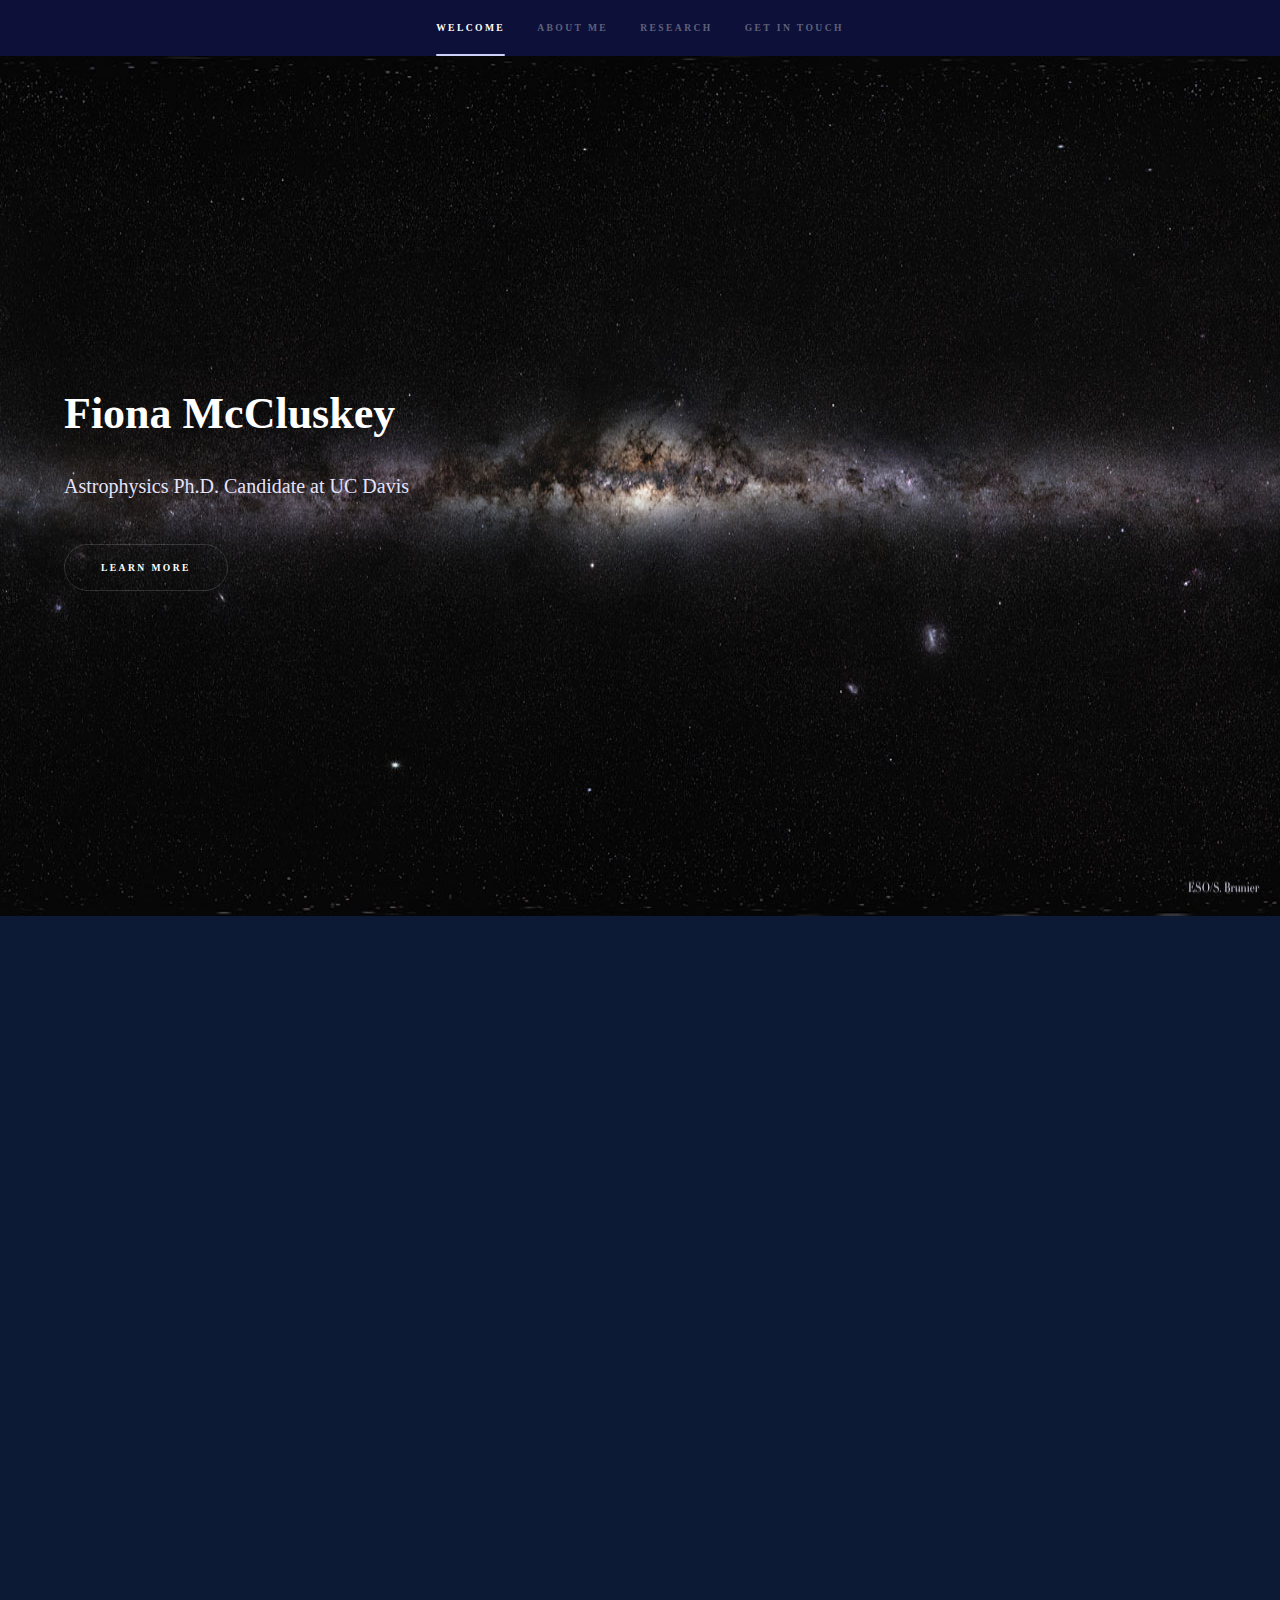
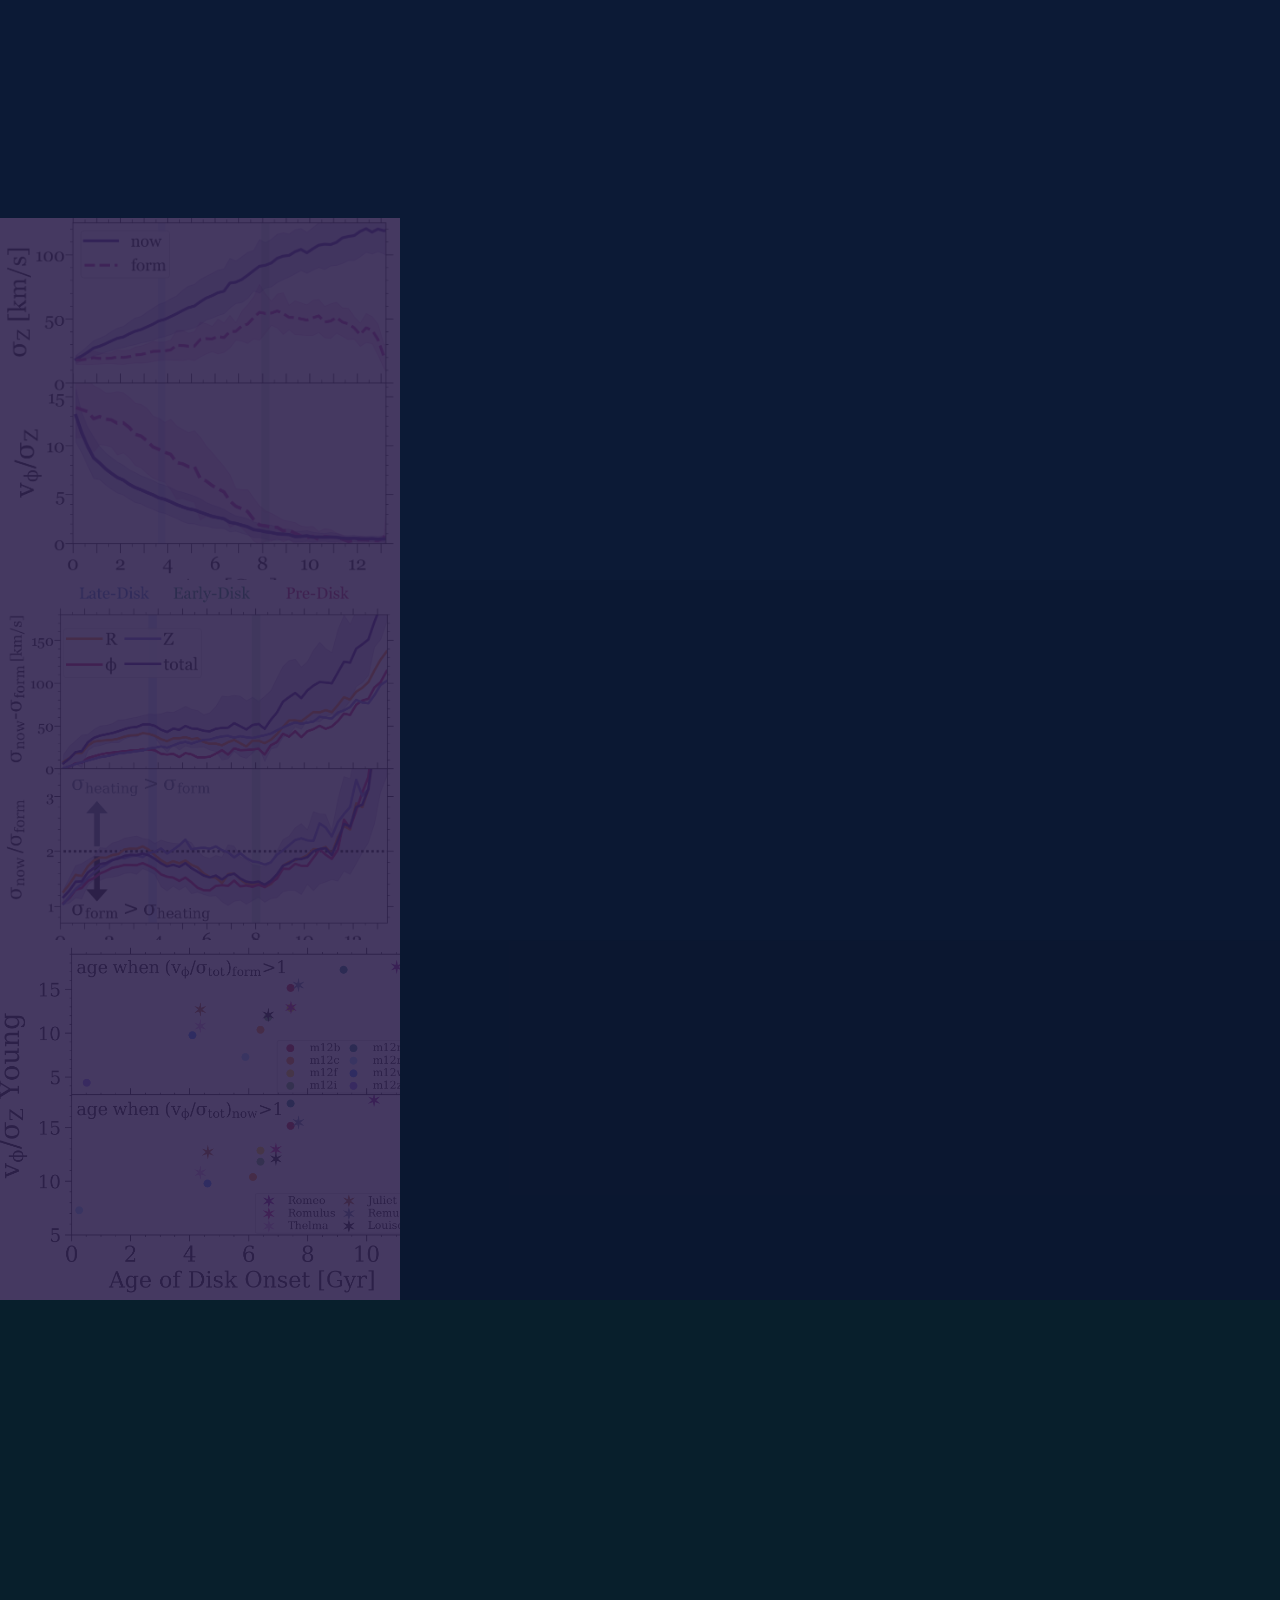
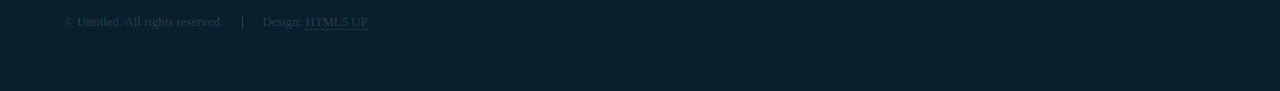
==== commit 872a4abc: "Update index.html" ====
--- a/index.html
+++ b/index.html
@@ -46,8 +46,8 @@
 					<section id="one" class="wrapper style3 fade-up">
 						<div class="inner">
 							<h2>About Me</h2>
-							<p style="font-family: Didot;color: #edebfc">I am a 4th year Ph.D. candidate in the Department of Physics and Astronomy at the University of California, Davis. I work with <a href = “https://wetzel.ucdavis.edu/”> Prof. Andrew Wetzel </a> as a part of the <a href="https://fire.northwestern.edu/about-fire/"> FIRE </a> collaboration and use cosmological zoom-in simulations to study the formation and evolution of Milky Way-mass galaxies. </p>
-							<p style="font-family: Didot;color: #edebfc"> I graduated in 2019  from Bryn Mawr College, where I did research with <a href= “https://kathrynedaniel.wixsite.com/home”> Prof. Kate Daniel </a> on the dynamical effects of resonances on stellar orbits in analytical simulations of spiral galaxies. </p>
+							<p style="font-family: Didot;color: #edebfc">I am a 5th year Ph.D. candidate in the Department of Physics and Astronomy at the University of California, Davis. I work with Prof. Andrew Wetzel </a> as a part of the <a href="https://fire.northwestern.edu/"> FIRE </a> collaboration and use cosmological zoom-in simulations to study the formation and evolution of Milky Way-mass galaxies. </p>
+							<p style="font-family: Didot;color: #edebfc"> I graduated in 2019  from Bryn Mawr College, where I did research with Prof. Kate Daniel on the dynamical effects of resonances on stellar orbits in analytical simulations of spiral galaxies. </p>
 							<p style="font-family: Didot;color: #edebfc"> Outside of astronomy, I enjoy trivia, chess, skiing, hiking and spending time with my friends and cats in Davis and my family in New Hampshire.  </p>
 							<div class="box alt">
 								<div class="row gtr-100 gtr-uniform aln-center">
@@ -62,6 +62,7 @@
 					<section id="two" class="wrapper style3 fade-up">
 						<div class="inner">
 							<h2>Research</h2>
+							<p style="font-family: Didot;color: #edebfc"> Link to publications </p>
 						</div>
 					</section>
 							
@@ -73,7 +74,7 @@
 							<div class="content">
 								<div class="inner">
 									<h2>Stellar Kinematics across the Formation Histories of MW-like Galaxies</h2>
-									<!p>Phasellus convallis elit id ullamcorper pulvinar. Duis aliquam turpis mauris, eu ultricies erat malesuada quis. Aliquam dapibus.</p>
+									<p>We study the kinematics of stars both at their formation and today within 14 Milky Way (MW)-mass galaxies from the FIRE-2 cosmological zoom-in simulations.</p>
 									<ul class="actions">
 										<li><a href="Kinematics.html" class="button">Learn more</a></li>
 									</ul>
@@ -85,7 +86,7 @@
 							<div class="content">
 								<div class="inner">
 									<h2>Disk Settling or Dynamical Heating?</h2>
-									<!p>Phasellus convallis elit id ullamcorper pulvinar. Duis aliquam turpis mauris, eu ultricies erat malesuada quis. Aliquam dapibus.</p>
+									<p> We quantify the relative importance of cosmological disk settling and post-formation dynamical heating on the current kinematics of disk stars.</p>
 									<ul class="actions">
 										<li><a href="Heating.html" class="button">Learn more</a></li>
 									</ul>
@@ -97,7 +98,7 @@
 							<div class="content">
 								<div class="inner">
 									<h2>When do Galactic Disks Form?</h2>
-									<!p>Phasellus convallis elit id ullamcorper pulvinar. Duis aliquam turpis mauris, eu ultricies erat malesuada quis. Aliquam dapibus.</p>
+									<p>We quantified when stars began to form with rotation-dominated kinematics. The lookback time that the disk began to settle correlates with its dynamical state today: earlier-settling galaxies currently form colder disks.</p>
 									<ul class="actions">
 										<li><a href="Disk.html" class="button">Learn more</a></li>
 									</ul>
